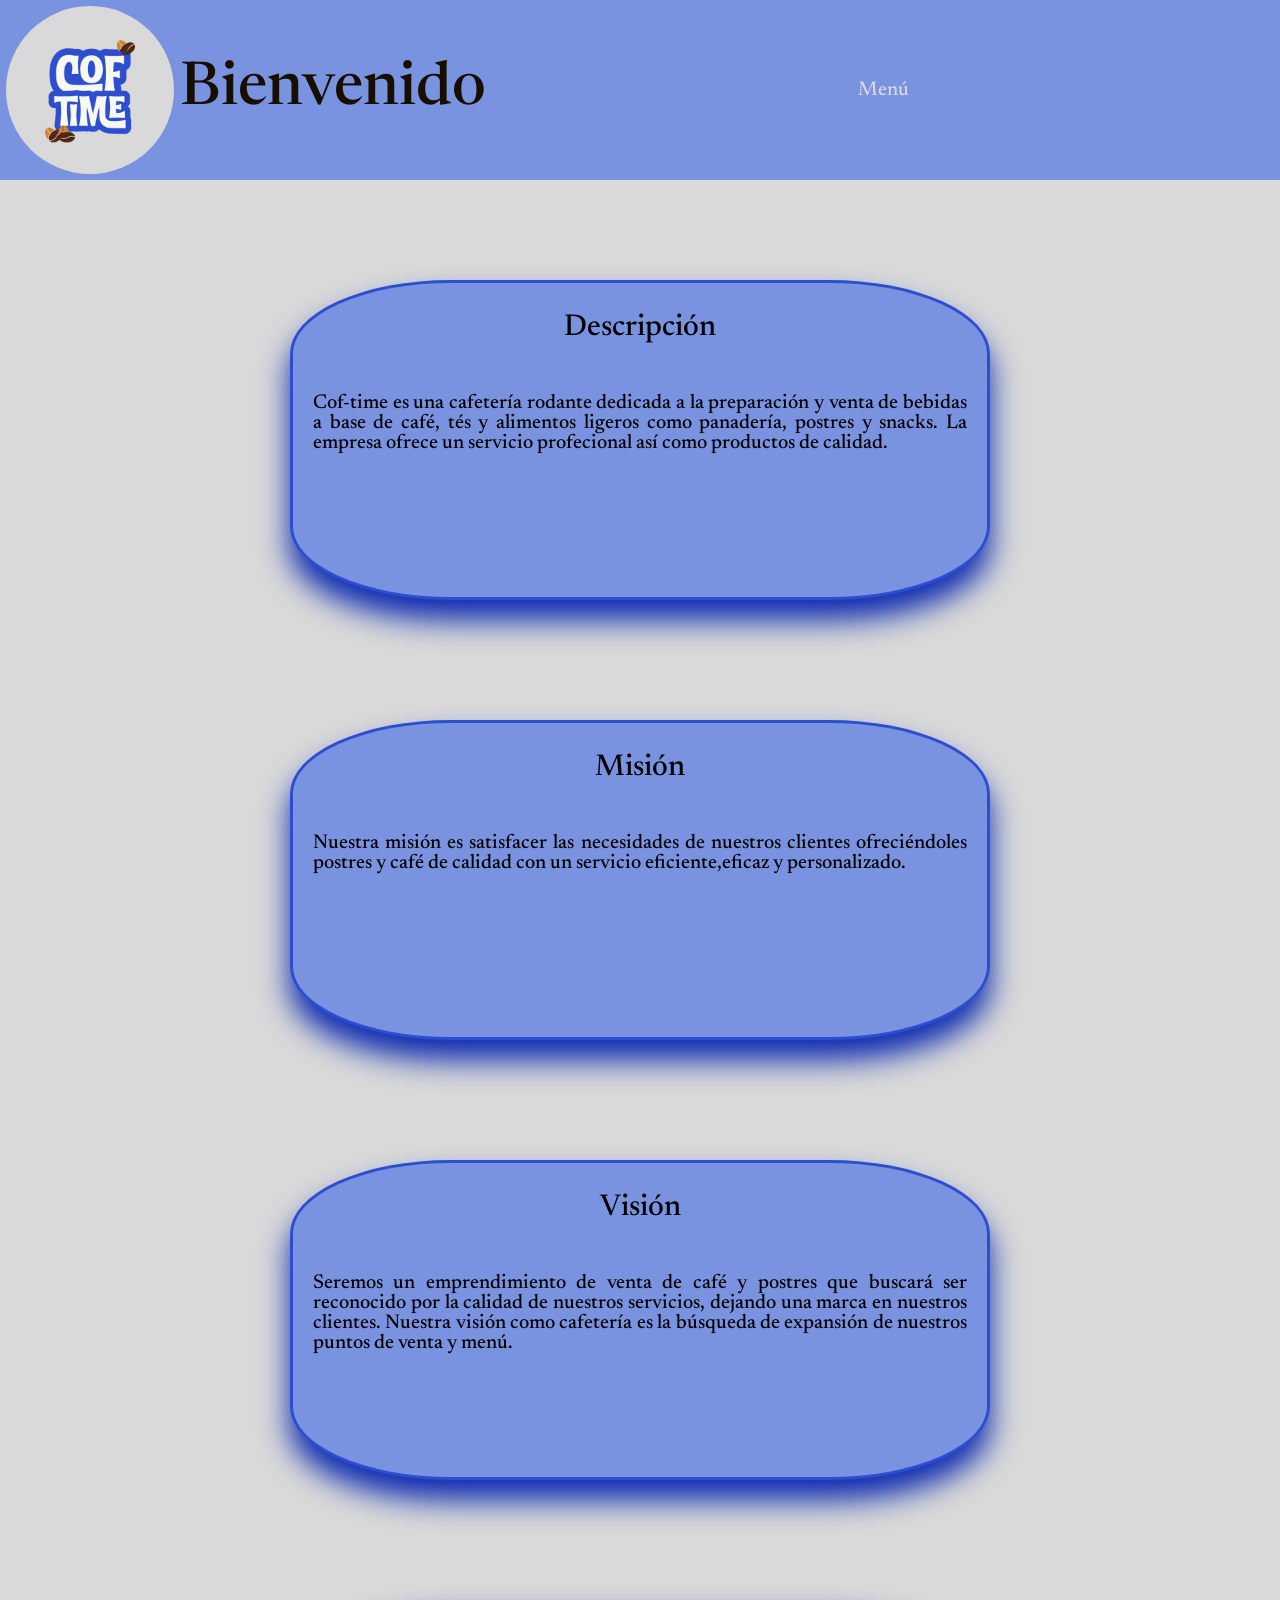
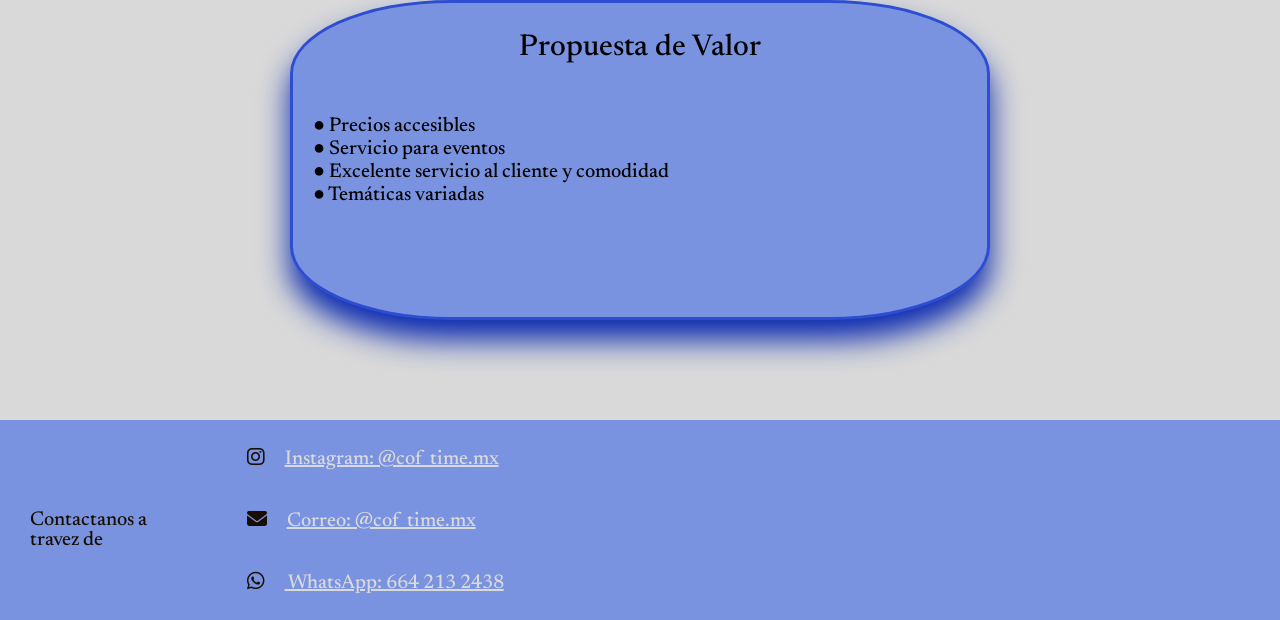
==== aboutUs.html @ dd3ef984 "2.1 beta" ====
<!DOCTYPE html>
<html lang="en">
  <head>
    <meta charset="UTF-8">
    <meta name="viewport" content="width=device-width, initial-scale=1">
    <title>Cof-Time</title>
    <style>
      @import url('https://fonts.googleapis.com/css2?family=Newsreader:opsz,wght@6..72,500&display=swap');
    </style>
    <link rel="stylesheet" href="https://cdnjs.cloudflare.com/ajax/libs/font-awesome/6.5.0/css/all.min.css">
    <link rel="icon" type="image/png" href="./public/img/cofTimeLogo.png">
    <link href="public/css/aboutUs.css" rel="stylesheet">
  </head>

  <header class="header">
   <nav class="nav">

      <div class="logo-container nav-container">
        <a href="./index.html" class="logo-container a">
          <img src="./public/img/cofTimeLogo.png" alt="Logo" class="logo">
        </a>
      </div>

      <div class="title-div nav-container">
        <h1 class="title">Bienvenido</h1>
      </div>

      <ul class="nav-ul nav-container">
        <li class="li"> <a href="./index.html" class="menu a">Menú</a></li>
      </ul>

    </nav> 
  </header>

  <body>
    <main class="main">

      <div class="main-div div-descripcion">
        <h1 class="main-div-h1">Descripción</h1><br>
        <span class="span-descripcion span">
          <p clss="span-p-descripcion">
            Cof-time es una cafetería rodante dedicada a la preparación y venta de bebidas a base de café, tés y
            alimentos ligeros como panadería, postres y snacks. La empresa ofrece un servicio profecional así como 
            productos de calidad.
          </p>
        </span>
      </div>

      <div class="main-div div-mision">
        <h1 class="main-div-h1">Misión</h1><br>
        <span class="span-mision span">
          <p clss="span-p-mision">
            Nuestra misión es satisfacer las necesidades de nuestros clientes ofreciéndoles postres y café
            de calidad con un servicio eficiente,eficaz y personalizado.
          </p>
        </span>
      </div>

      <div class="main-div div-vision">
        <h1 class="main-div-h1">Visión</h1><br>
        <span class="span-vision span">
          <p clss="span-p-vision">
            Seremos un emprendimiento de venta de café y postres que buscará ser reconocido por la
            calidad de nuestros servicios, dejando una marca en nuestros clientes. Nuestra visión como
            cafetería es la búsqueda de expansión de nuestros puntos de venta y menú.
          </p>
        </span>
      </div>

      <div class="main-div div-propuesta">
        <h1 class="main-div-h1">Propuesta de Valor</h1><br>
        <span class="span-propuesta span">
          <p clss="span-p-propuesta">
            ● Precios accesibles <br>
            ● Servicio para eventos <br>
            ● Excelente servicio al cliente y comodidad <br>
            ● Temáticas variadas
          </p>
        </span>
      </div>

    </main>

     <footer class="footer">
    <div class="footer-container">
        <p class="footerMsg">Contactanos a travez de</p>
        <div class="contactUs">
          <div class="ig contact">
            <a href="https://www.instagram.com/cof_time.mx/" target="new_blank" class="igUrl a">
              <i class="i fa-brands fa-instagram"></i>Instagram: @cof_time.mx</a>
          </div>

          <div class="mail contact">
            <a href="mailto:@cof_time.mx" class="email a">
              <i class="i fa-solid fa-envelope"></i>Correo: @cof_time.mx
            </a>
          </div>

          <div class="wasa contact">
            <a href="https://wa.me/5216642132438" class="whatsapp a" target="_blank">
              <i class="i fa-brands fa-whatsapp"></i> WhatsApp: 664 213 2438
            </a>
          </div>
        </div>
      </div>
    </footer>
  </body>

</html>
---- public/css/aboutUs.css ----
html {
  scroll-behavior: smooth;
}

* {
  margin: 0;
  padding: 0;
  box-sizing: border-box;
  font-family: "Newsreader", serif;
  font-optical-sizing: auto;
  font-weight: 500;
  font-style: normal;
  font-size: clamp(14px, 2vw, 20px);
}

.a {
  color: #dadada;
  transition: all 0.3s;
}

.a:hover{
  color: #fda33c;
  transform: scale(1.1);
  text-decoration: underline;
}

.header {
  width: 100vw;
  height: fit-content;
  background-color: #7a93e0;
  margin-bottom: 2em;
}

.nav {
  display: flex;
  width: 100vw;
  height: fit-content;
  background-color: #7a93e0;
  flex-wrap: nowrap;
}

.nav-container {
  display: flex;
  flex-grow: 1;
  flex-wrap: nowrap;
}

.logo-container {
  min-width: 2em;
  max-width: 9em;
  display: flex;
  align-items: center;
}

.logo {
  min-width: 2em;
  min-height: 4em;
  max-width: 9em;
  max-height: 9em;
  border-radius: 100%;
  padding: 6px;
}

.title-div {
  align-items: center;
  justify-content: center;
  text-align: center;
  flex-grow: 0;
}

.title {
  font-size: clamp(24px, 5vw, 60px);
  color: #180e00;
}

.nav-ul {
  justify-content: center;
  align-items: center;
}

.li {
  display: flex;
  justify-content: center;
  align-items: center;
}

.menu {
  text-decoration: none;
}

body {
  display: flex;
  flex-direction: column;
  min-height: 100vh;
  background-color: #d9d9d9;
}

.main {
  display: flex;
  flex: 1;
  justify-content: center;
  flex-wrap: wrap;
  width: 100vw;
}

.main-div {
  min-width: 8em;
  max-width: 35em;
  min-height: 16em;
  flex-grow: 1;
  flex-basis: auto;
  justify-content: center;
  align-items: center;
  margin: 3em;
  font-size: 1em;
  text-align: justify;
  border: solid #2d4ed1;
  background-color: #7a93e0;
  box-shadow: 0 1em 1.5em #0b2ab0;
  border-radius: 23%;
}

p {
  padding: 0.5em;
  margin-top: 1em;
  margin-left: 0.5em;
  margin-right: 0.5em;
}

.main-div-h1 {
  padding-top: 1em;
  font-size: 1.5em;
  text-align: center;
}

.footer {
  display: flex;
  width: 100vw;
  height: 10em;
  background-color: #7a93e0;
  flex-wrap: nowrap;
  margin-top: 2em;
}

.footer-container {
  display: flex;
  width: 100vw;
  height: 10em;
  align-items: center;
}

.footerMsg {
  padding-left: 1em;
  color: #180e00;
}

.contactUs {
  display: flex;
  flex-direction: column;
  align-items: center;
  justify-content: center;
  flex-wrap: nowrap;
  width: 100%;
  height: 100%;
  margin-left: 2em;
}

.contact {
  margin: 1em;
}

.ig {
  display: flex;
  width: 100%;
  align-items: center;
  transition: all 0.3s;
}

.i {
  margin-right: 1em;
  color: #180e00;
}

.mail {
  display: flex;
  width: 100%;
  align-items: center;
}

.wasa {
  display: flex;
  width: 100%;
  align-items: center;
}
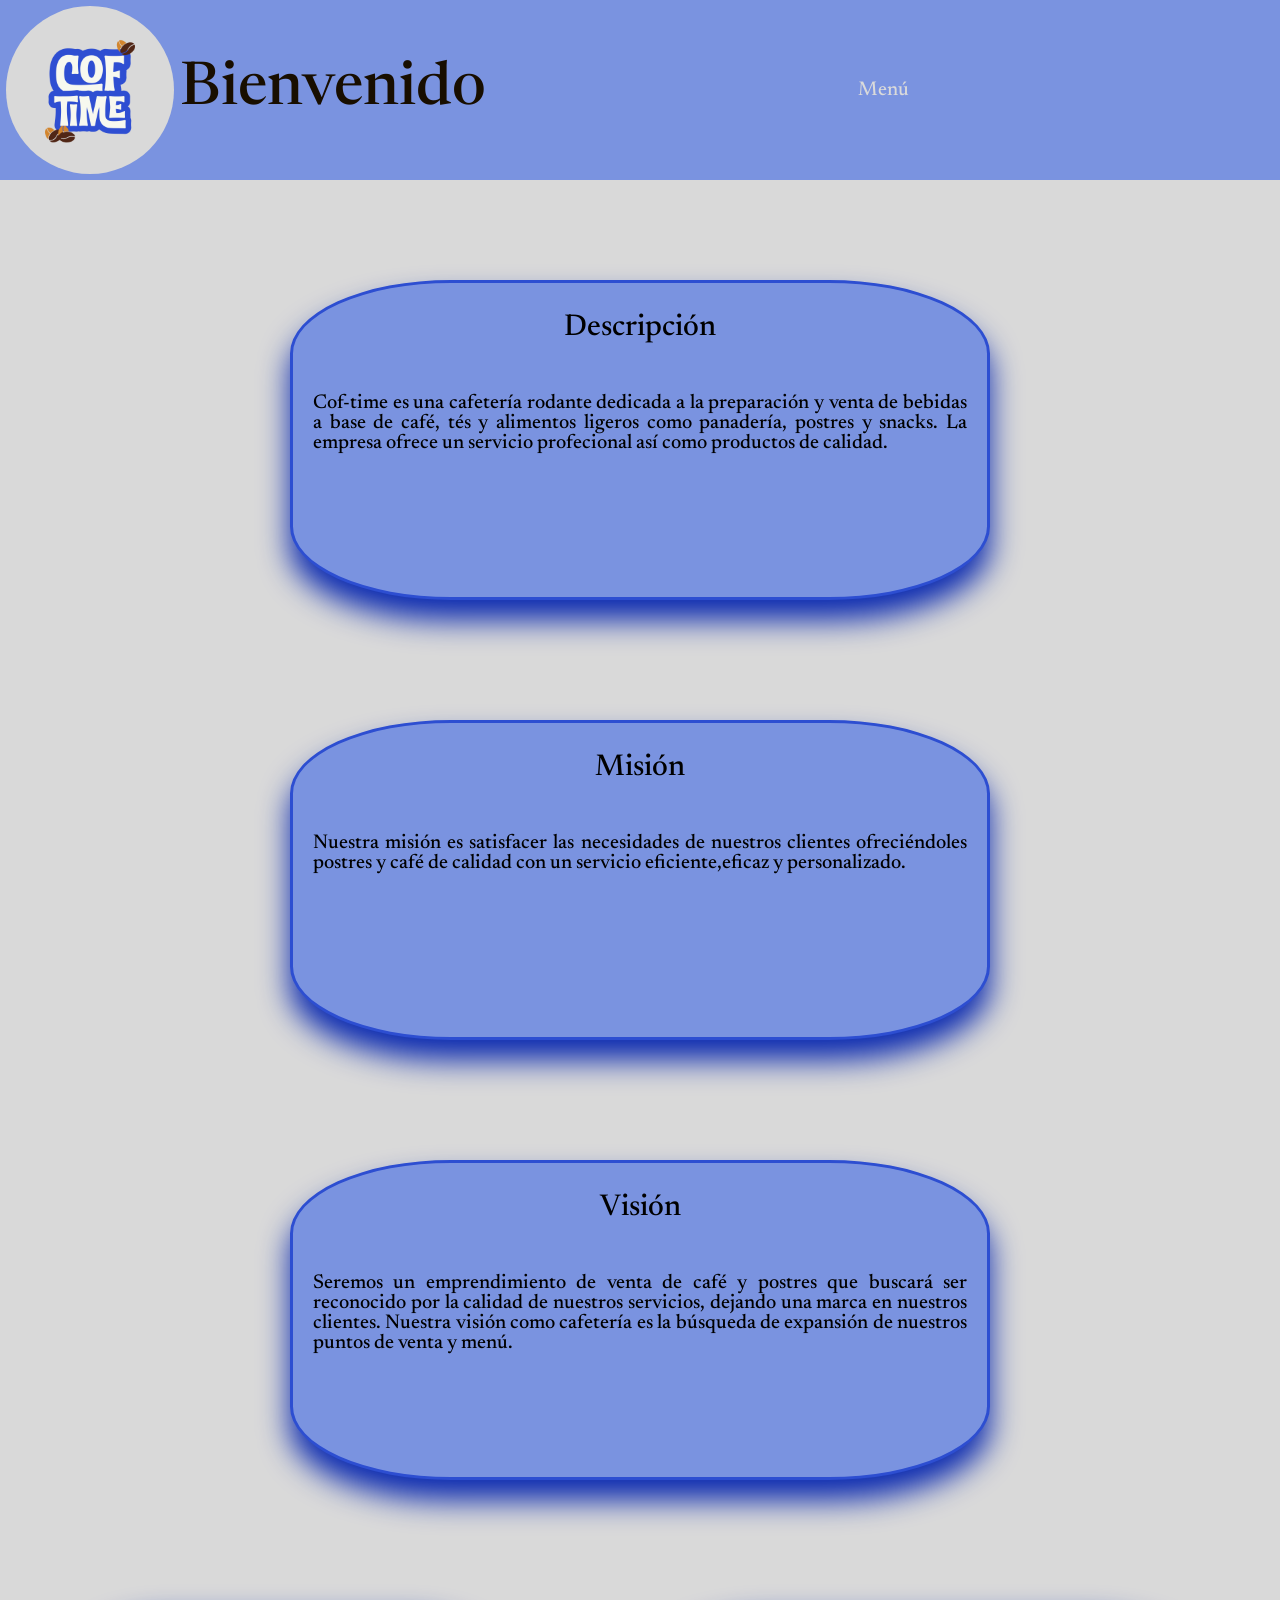
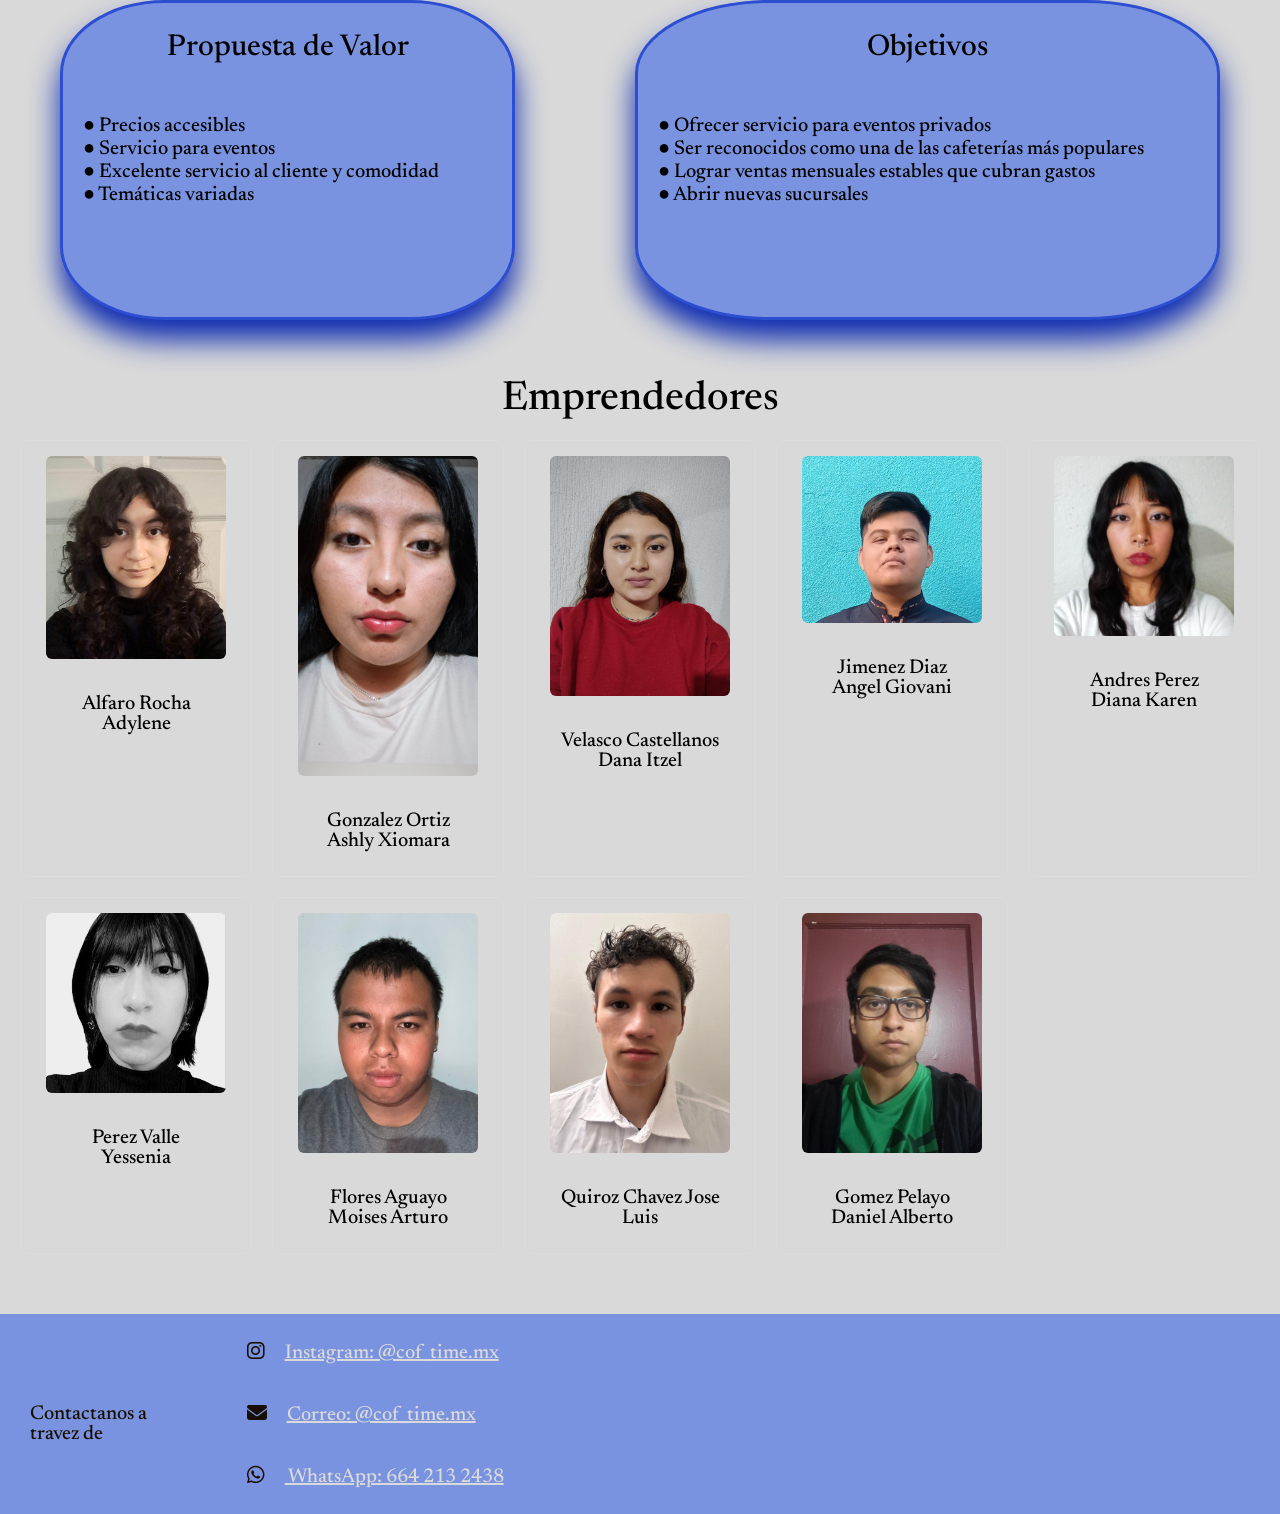
==== commit 40032012: "2.2 beta" ====
--- a/aboutUs.html
+++ b/aboutUs.html
@@ -79,6 +79,68 @@
         </span>
       </div>
 
+      <div class="main-div div-objetivos">
+        <h1 class="main-div-h1">Objetivos</h1><br>
+        <span class="span-objetivos span">
+          <p clss="span-p-objetivos">
+            ● Ofrecer servicio para eventos privados <br>
+            ● Ser reconocidos como una de las cafeterías más populares <br>
+            ● Lograr ventas mensuales estables que cubran gastos <br>
+            ● Abrir nuevas sucursales
+          </p>
+        </span>
+      </div>
+
+      <h1 class="colabTitle">Emprendedores</h1>      
+      <div class="colabContainer">
+
+        <div class="colabs">
+          <img src="public/img/colaboradores/ady.jpeg" alt="" class="colabImg">
+          <p class="colabDesc ">Alfaro Rocha Adylene</p>
+        </div>
+
+         <div class="colabs">
+          <img src="public/img/colaboradores/ashly.jpeg" alt="" class="colabImg">
+          <p class="colabDesc ashlyDesc">Gonzalez Ortiz Ashly Xiomara</p>
+        </div>
+
+         <div class="colabs">
+          <img src="public/img/colaboradores/dann.jpeg" alt="" class="colabImg">
+          <p class="colabDesc">Velasco Castellanos Dana Itzel </p>
+        </div>
+
+         <div class="colabs">
+          <img src="public/img/colaboradores/giovani.jpeg" alt="" class="colabImg">
+          <p class="colabDesc ">Jimenez Diaz Angel Giovani</p>
+        </div>
+
+         <div class="colabs">
+          <img src="public/img/colaboradores/karen.jpeg" alt="" class="colabImg">
+          <p class="colabDesc ">Andres Perez Diana Karen</p>
+        </div>
+
+         <div class="colabs">
+          <img src="public/img/colaboradores/yess.jpeg" alt="" class="colabImg">
+          <p class="colabDesc ">Perez Valle Yessenia</p>
+        </div>
+
+         <div class="colabs">
+          <img src="public/img/colaboradores/moy.jpeg" alt="" class="colabImg">
+          <p class="colabDesc">Flores Aguayo Moises Arturo</p>
+        </div>
+
+         <div class="colabs">
+          <img src="public/img/colaboradores/ruso.jpeg" alt="" class="colabImg">
+          <p class="colabDesc">Quiroz Chavez Jose Luis</p>
+        </div>
+
+         <div class="colabs">
+          <img src="public/img/colaboradores/dany.jpeg" alt="" class="colabImg">
+          <p class="colabDesc">Gomez Pelayo Daniel Alberto</p>
+        </div>
+
+      </div>
+
     </main>
 
      <footer class="footer">
--- a/public/css/aboutUs.css
+++ b/public/css/aboutUs.css
@@ -133,6 +133,30 @@
   text-align: center;
 }
 
+.colabContainer {
+  display:grid;
+  grid-template-columns: repeat(auto-fit, minmax(200px,1fr));
+  gap:20px;
+  padding:20px;
+}
+
+.colabTitle {
+  font-size: 2em;
+}
+
+.colabs {
+  text-align: center;
+  border: 1px solid #ddd;
+  border-radius: 8px;
+  padding: 15px;
+}
+
+.colabImg {
+  width:90%;
+  height:auto;
+  border-radius:6px;
+}
+
 .footer {
   display: flex;
   width: 100vw;
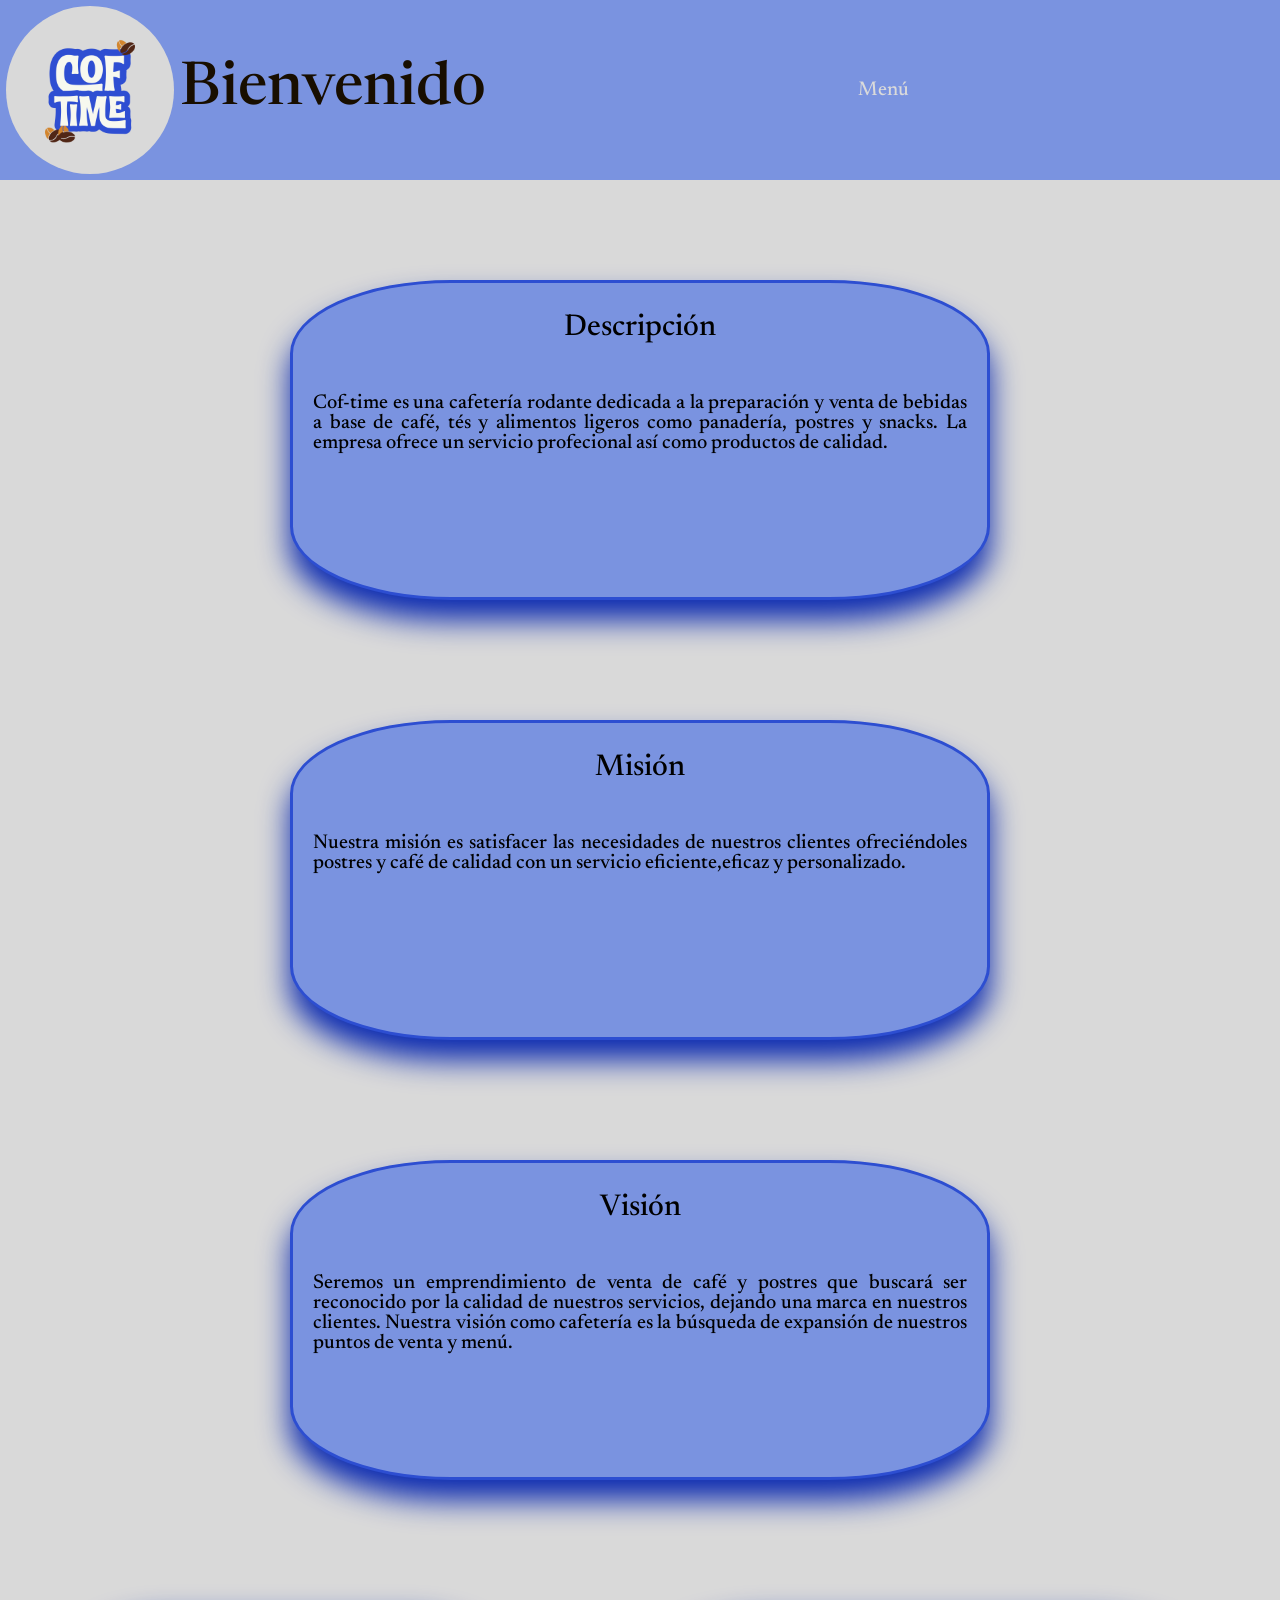
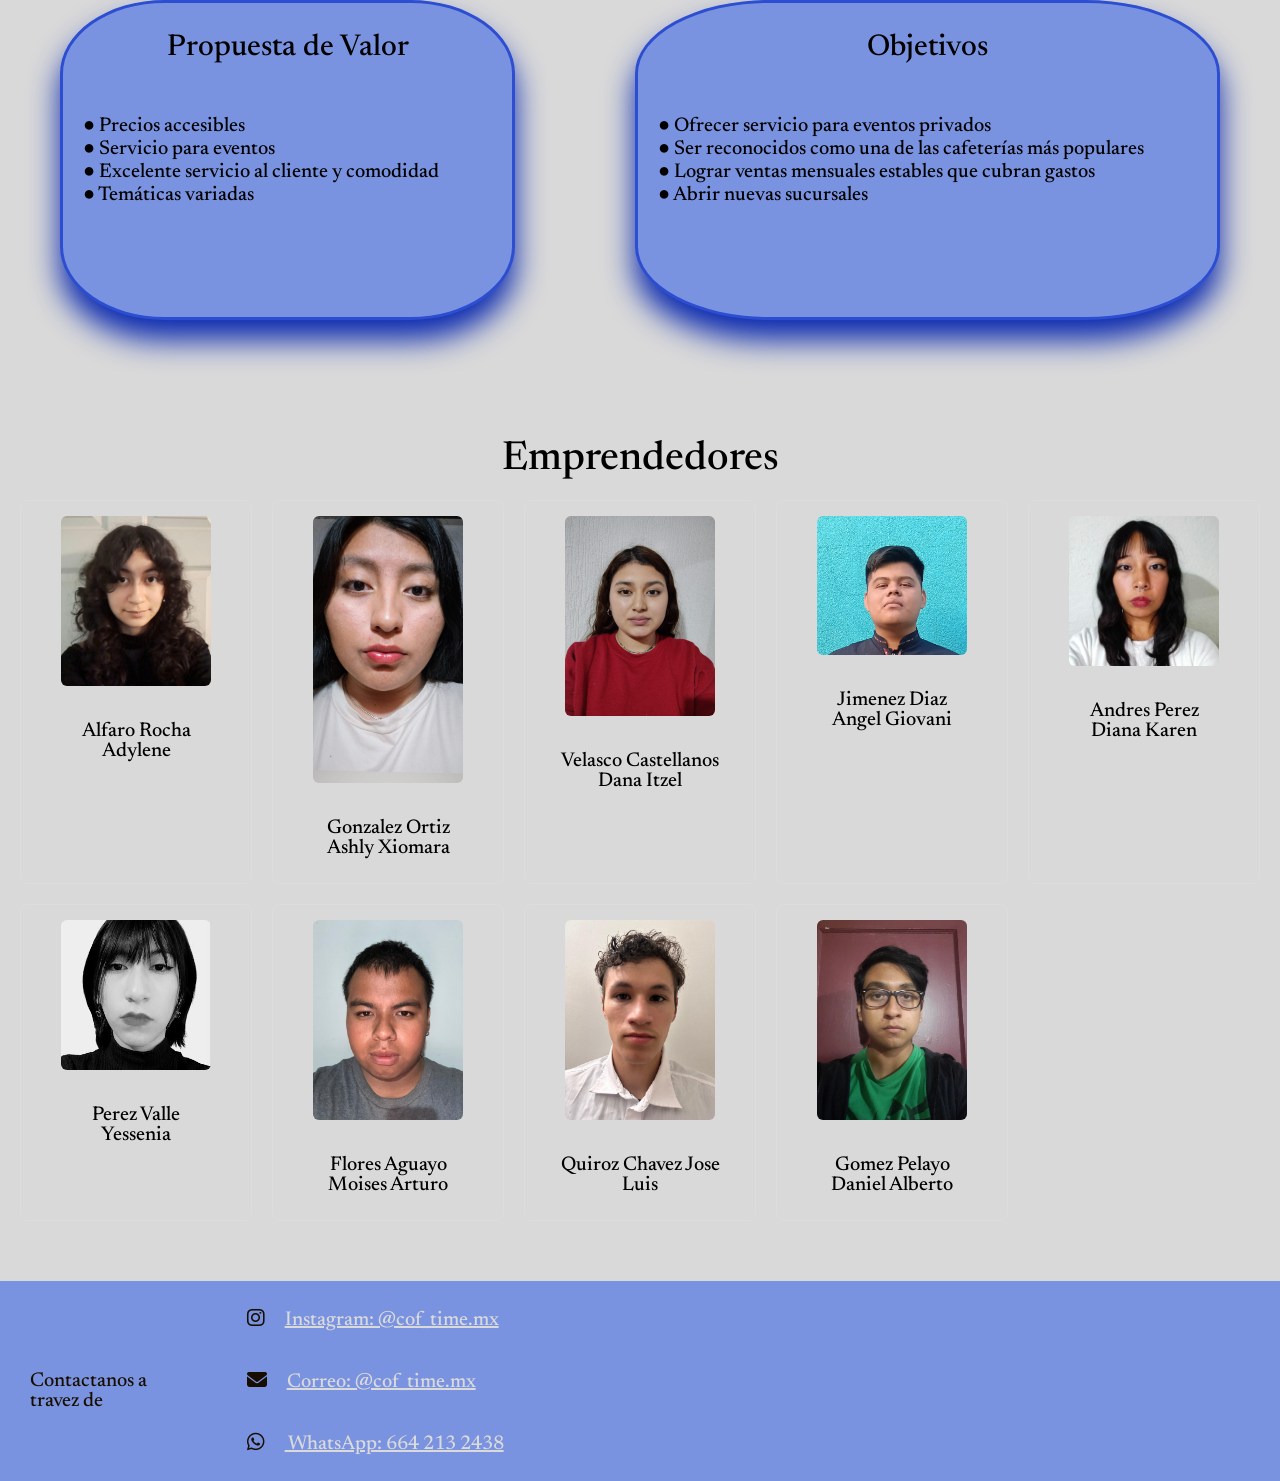
==== commit 8159b439: "2.2 beta fixes" ====
--- a/aboutUs.html
+++ b/aboutUs.html
@@ -91,7 +91,7 @@
         </span>
       </div>
 
-      <h1 class="colabTitle">Emprendedores</h1>      
+      <div class="colabTitleContainer"><h1 class="colabTitle">Emprendedores</h1> </div>     
       <div class="colabContainer">
 
         <div class="colabs">
--- a/public/css/aboutUs.css
+++ b/public/css/aboutUs.css
@@ -140,6 +140,14 @@
   padding:20px;
 }
 
+.colabTitleContainer {
+  display: flex;
+  justify-content: center;
+  align-items: center;
+  margin-top: 3em;
+  width: 100vw;
+}
+
 .colabTitle {
   font-size: 2em;
 }
@@ -152,7 +160,7 @@
 }
 
 .colabImg {
-  width:90%;
+  width:75%;
   height:auto;
   border-radius:6px;
 }
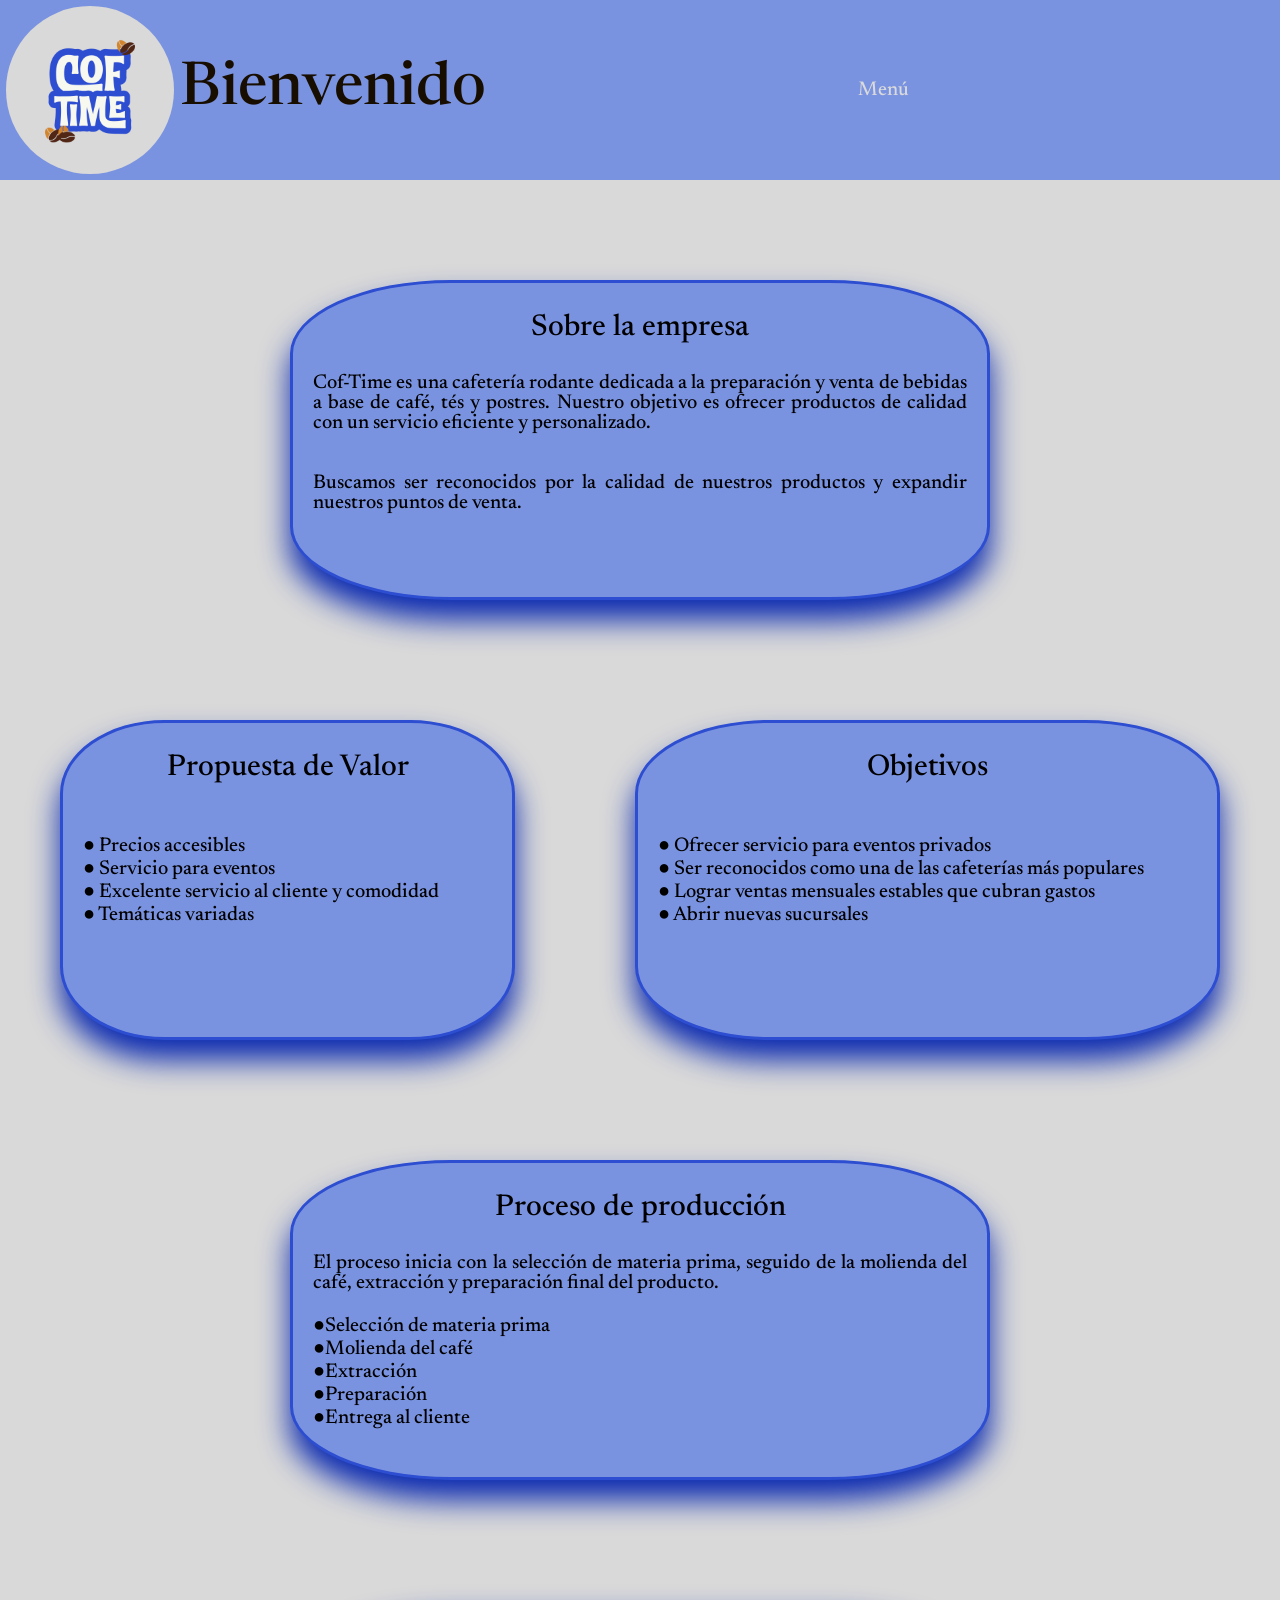
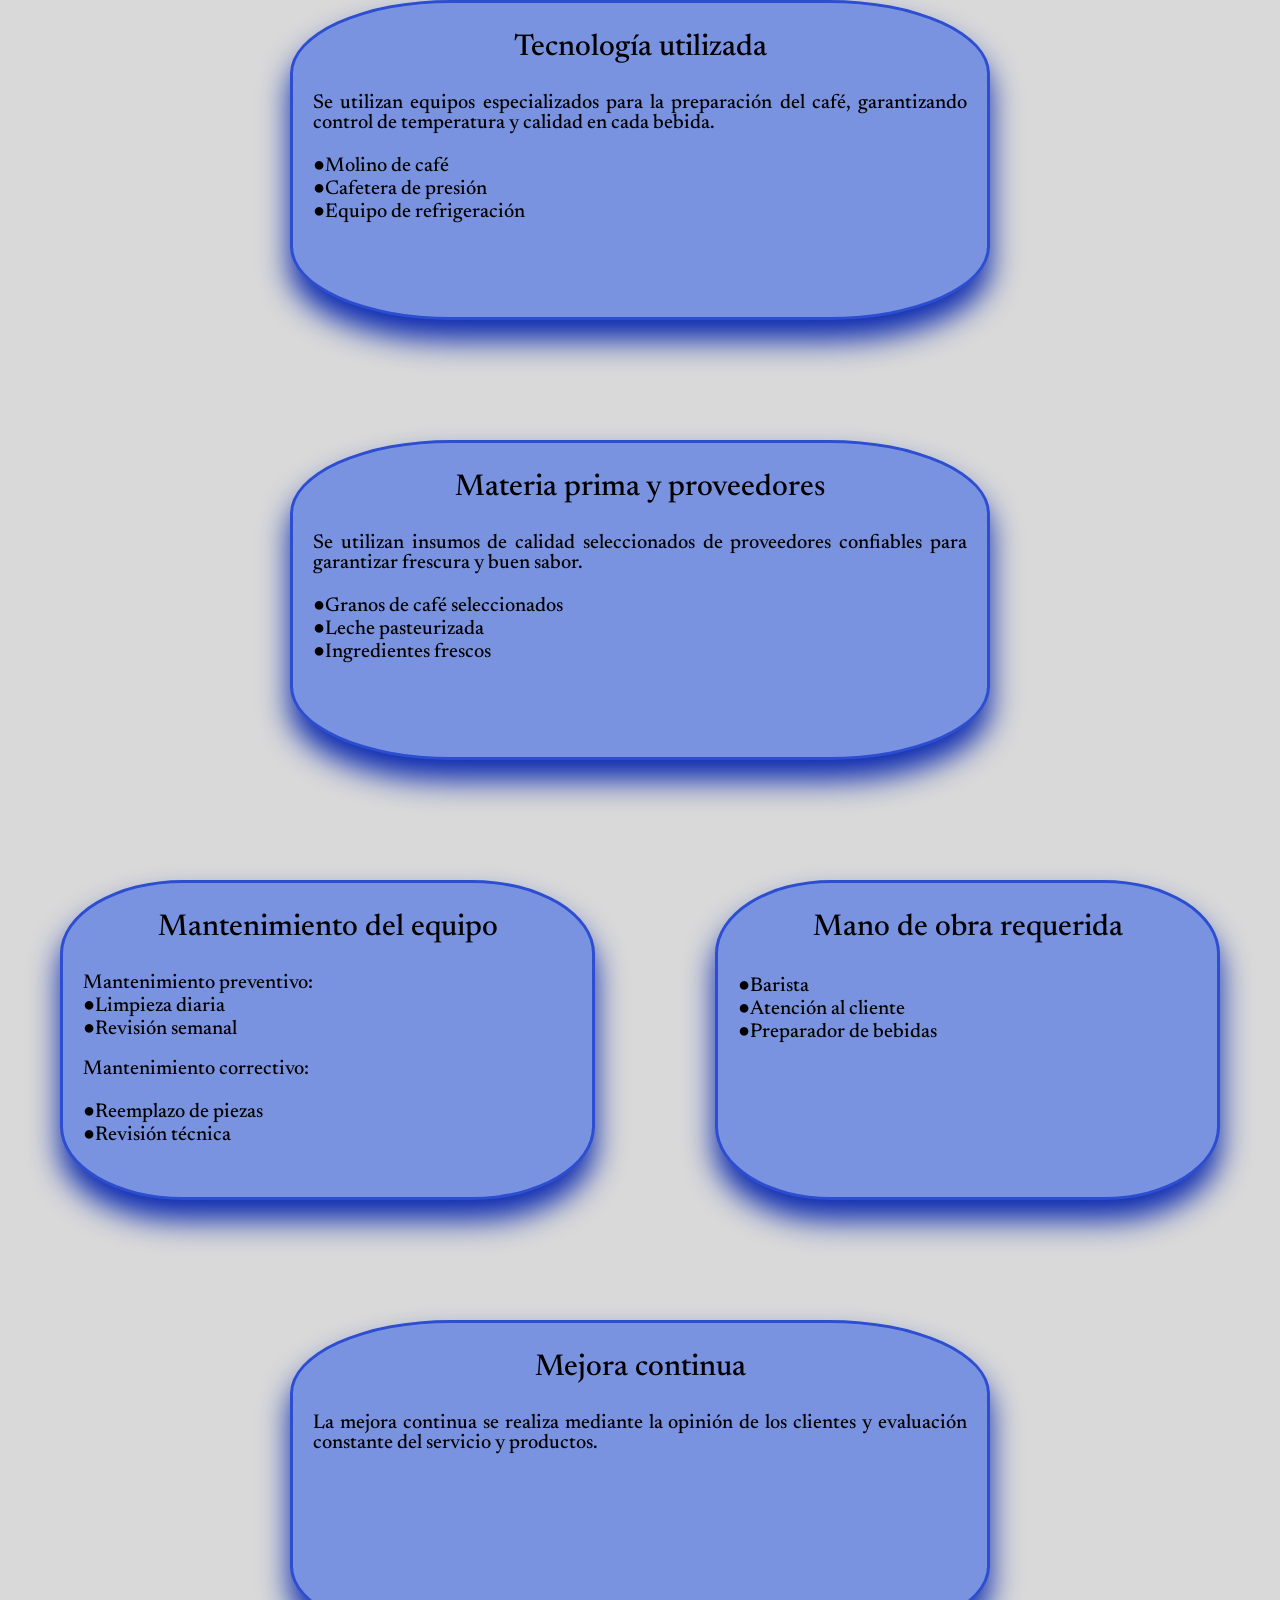
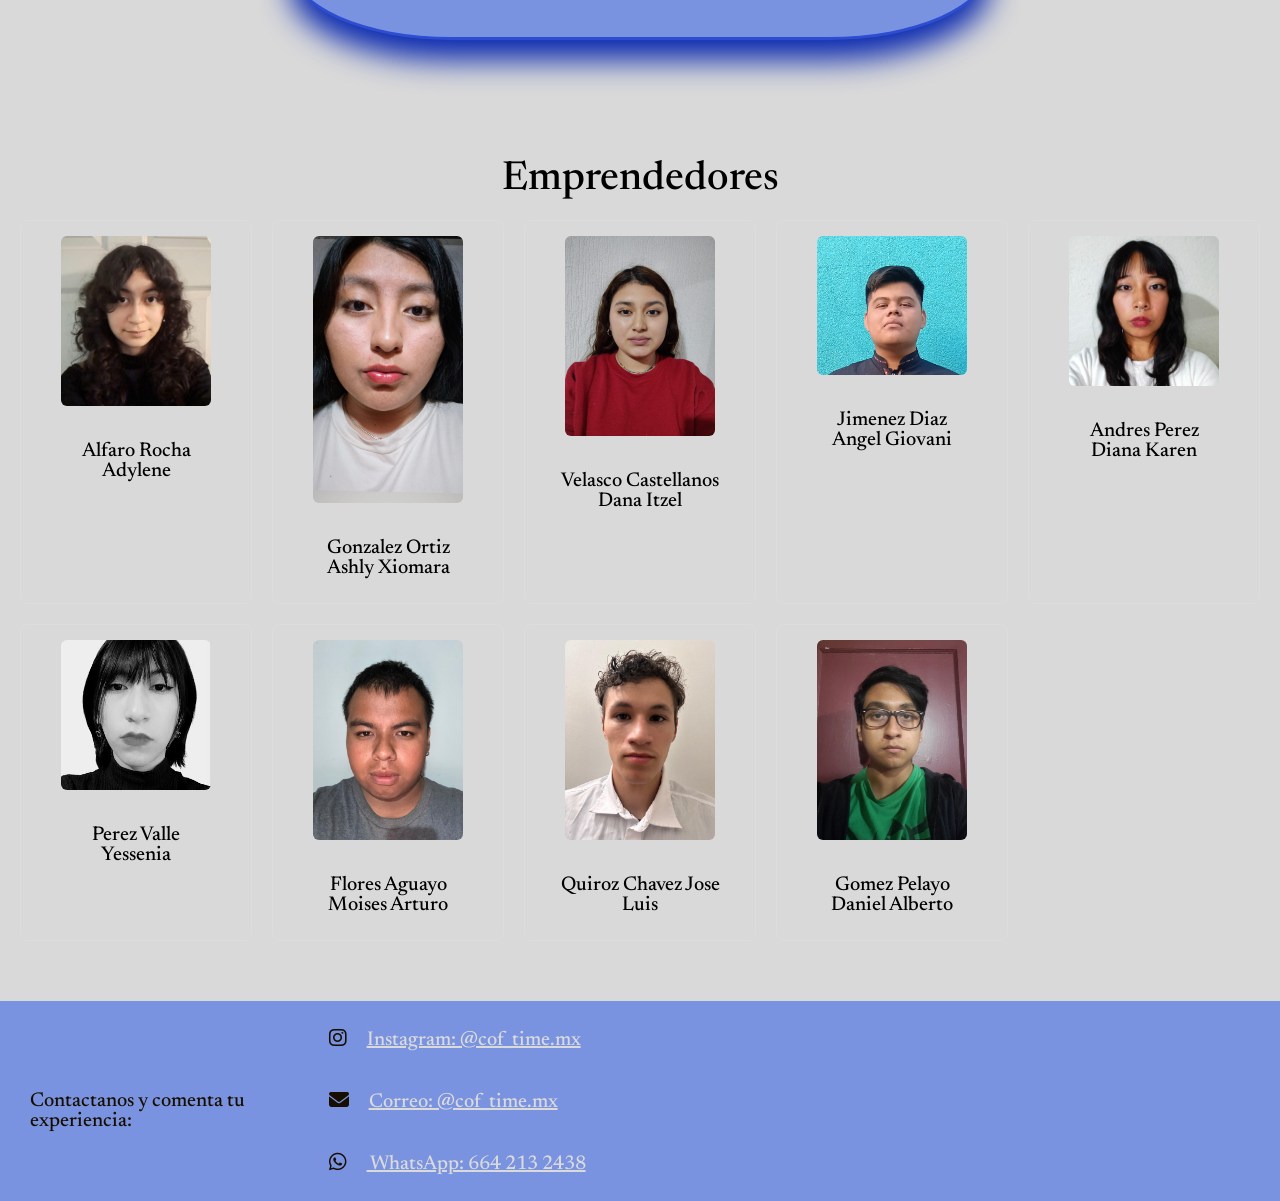
==== commit 951afdae: "3.0 beta" ====
--- a/aboutUs.html
+++ b/aboutUs.html
@@ -1,23 +1,25 @@
-<!DOCTYPE html>
+<!doctype html>
 <html lang="en">
   <head>
-    <meta charset="UTF-8">
-    <meta name="viewport" content="width=device-width, initial-scale=1">
+    <meta charset="UTF-8" />
+    <meta name="viewport" content="width=device-width, initial-scale=1" />
     <title>Cof-Time</title>
     <style>
-      @import url('https://fonts.googleapis.com/css2?family=Newsreader:opsz,wght@6..72,500&display=swap');
+      @import url("https://fonts.googleapis.com/css2?family=Newsreader:opsz,wght@6..72,500&display=swap");
     </style>
-    <link rel="stylesheet" href="https://cdnjs.cloudflare.com/ajax/libs/font-awesome/6.5.0/css/all.min.css">
-    <link rel="icon" type="image/png" href="./public/img/cofTimeLogo.png">
-    <link href="public/css/aboutUs.css" rel="stylesheet">
+    <link
+      rel="stylesheet"
+      href="https://cdnjs.cloudflare.com/ajax/libs/font-awesome/6.5.0/css/all.min.css"
+    />
+    <link rel="icon" type="image/png" href="./public/img/cofTimeLogo.png" />
+    <link href="public/css/aboutUs.css" rel="stylesheet" />
   </head>
 
   <header class="header">
-   <nav class="nav">
-
+    <nav class="nav">
       <div class="logo-container nav-container">
         <a href="./index.html" class="logo-container a">
-          <img src="./public/img/cofTimeLogo.png" alt="Logo" class="logo">
+          <img src="./public/img/cofTimeLogo.png" alt="Logo" class="logo" />
         </a>
       </div>
 
@@ -26,130 +28,234 @@
       </div>
 
       <ul class="nav-ul nav-container">
-        <li class="li"> <a href="./index.html" class="menu a">Menú</a></li>
+        <li class="li"><a href="./index.html" class="menu a">Menú</a></li>
       </ul>
-
-    </nav> 
+    </nav>
   </header>
 
   <body>
     <main class="main">
-
-      <div class="main-div div-descripcion">
-        <h1 class="main-div-h1">Descripción</h1><br>
-        <span class="span-descripcion span">
-          <p clss="span-p-descripcion">
-            Cof-time es una cafetería rodante dedicada a la preparación y venta de bebidas a base de café, tés y
-            alimentos ligeros como panadería, postres y snacks. La empresa ofrece un servicio profecional así como 
-            productos de calidad.
-          </p>
-        </span>
-      </div>
-
-      <div class="main-div div-mision">
-        <h1 class="main-div-h1">Misión</h1><br>
-        <span class="span-mision span">
-          <p clss="span-p-mision">
-            Nuestra misión es satisfacer las necesidades de nuestros clientes ofreciéndoles postres y café
-            de calidad con un servicio eficiente,eficaz y personalizado.
-          </p>
-        </span>
-      </div>
-
-      <div class="main-div div-vision">
-        <h1 class="main-div-h1">Visión</h1><br>
-        <span class="span-vision span">
-          <p clss="span-p-vision">
-            Seremos un emprendimiento de venta de café y postres que buscará ser reconocido por la
-            calidad de nuestros servicios, dejando una marca en nuestros clientes. Nuestra visión como
-            cafetería es la búsqueda de expansión de nuestros puntos de venta y menú.
-          </p>
-        </span>
+      <div class="infoContainer">
+              <div class="main-div">
+        <h1 class="main-div-h1">Sobre la empresa</h1>
+
+        <p>
+          Cof-Time es una cafetería rodante dedicada a la preparación y venta de
+          bebidas a base de café, tés y postres. Nuestro objetivo es
+          ofrecer productos de calidad con un servicio eficiente y
+          personalizado.
+        </p>
+
+        <p>
+          Buscamos ser reconocidos por la calidad de nuestros productos y
+          expandir nuestros puntos de venta.
+        </p>
       </div>
 
       <div class="main-div div-propuesta">
-        <h1 class="main-div-h1">Propuesta de Valor</h1><br>
+        <h1 class="main-div-h1">Propuesta de Valor</h1>
+        <br />
         <span class="span-propuesta span">
           <p clss="span-p-propuesta">
-            ● Precios accesibles <br>
-            ● Servicio para eventos <br>
-            ● Excelente servicio al cliente y comodidad <br>
+            ● Precios accesibles <br />
+            ● Servicio para eventos <br />
+            ● Excelente servicio al cliente y comodidad <br />
             ● Temáticas variadas
           </p>
         </span>
       </div>
 
       <div class="main-div div-objetivos">
-        <h1 class="main-div-h1">Objetivos</h1><br>
+        <h1 class="main-div-h1">Objetivos</h1>
+        <br />
         <span class="span-objetivos span">
           <p clss="span-p-objetivos">
-            ● Ofrecer servicio para eventos privados <br>
-            ● Ser reconocidos como una de las cafeterías más populares <br>
-            ● Lograr ventas mensuales estables que cubran gastos <br>
+            ● Ofrecer servicio para eventos privados <br />
+            ● Ser reconocidos como una de las cafeterías más populares <br />
+            ● Lograr ventas mensuales estables que cubran gastos <br />
             ● Abrir nuevas sucursales
           </p>
         </span>
       </div>
 
-      <div class="colabTitleContainer"><h1 class="colabTitle">Emprendedores</h1> </div>     
+      <div class="main-div">
+        <h1 class="main-div-h1">Proceso de producción</h1>
+
+        <p>
+          El proceso inicia con la selección de materia prima, seguido de la
+          molienda del café, extracción y preparación final del producto.
+          <br><br>
+          ●Selección de materia prima <br>
+          ●Molienda del café <br>
+          ●Extracción <br>
+          ●Preparación  <br>
+          ●Entrega al cliente 
+        </p>
+      </div>
+
+      <div class="main-div">
+        <h1 class="main-div-h1">Tecnología utilizada</h1>
+
+        <p>
+          Se utilizan equipos especializados para la preparación del café,
+          garantizando control de temperatura y calidad en cada bebida.
+          <br><br>
+          ●Molino de café <br>   
+          ●Cafetera de presión <br>
+          ●Equipo de refrigeración <br>
+        </p>
+
+      </div>
+
+      <div class="main-div">
+        <h1 class="main-div-h1">Materia prima y proveedores</h1>
+
+        <p>
+          Se utilizan insumos de calidad seleccionados de proveedores confiables
+          para garantizar frescura y buen sabor.
+          <br><br>
+          ●Granos de café seleccionados <br>
+          ●Leche pasteurizada <br>
+          ●Ingredientes frescos <br>
+        </p>
+      </div>
+
+      <div class="main-div mantenimiento">
+        <h1 class="main-div-h1">Mantenimiento del equipo</h1>
+
+        <p>Mantenimiento preventivo:
+          <br>
+          ●Limpieza diaria <br>
+          ●Revisión semanal <br>
+        <br>
+          Mantenimiento correctivo:
+        <br><br>
+          ●Reemplazo de piezas <br>
+          ●Revisión técnica <br>
+        </p>
+      </div>
+
+      
+      <div class="main-div manoObra">
+        <h1 class="main-div-h1">Mano de obra requerida</h1>
+
+        <p>
+          ●Barista <br>
+          ●Atención al cliente <br>
+          ●Preparador de bebidas <br>
+        </p>
+      </div>
+
+      <div class="main-div">
+        <h1 class="main-div-h1">Mejora continua</h1>
+
+        <p>
+          La mejora continua se realiza mediante la opinión de los clientes y
+          evaluación constante del servicio y productos.
+        </p>
+      </div>
+      </div>
+
+      <div class="colabTitleContainer">
+        <h1 class="colabTitle">Emprendedores</h1>
+      </div>
       <div class="colabContainer">
-
-        <div class="colabs">
-          <img src="public/img/colaboradores/ady.jpeg" alt="" class="colabImg">
-          <p class="colabDesc ">Alfaro Rocha Adylene</p>
-        </div>
-
-         <div class="colabs">
-          <img src="public/img/colaboradores/ashly.jpeg" alt="" class="colabImg">
+        <div class="colabs">
+          <img
+            src="public/img/colaboradores/ady.jpeg"
+            alt=""
+            class="colabImg"
+          />
+          <p class="colabDesc">Alfaro Rocha Adylene</p>
+        </div>
+
+        <div class="colabs">
+          <img
+            src="public/img/colaboradores/ashly.jpeg"
+            alt=""
+            class="colabImg"
+          />
           <p class="colabDesc ashlyDesc">Gonzalez Ortiz Ashly Xiomara</p>
         </div>
 
-         <div class="colabs">
-          <img src="public/img/colaboradores/dann.jpeg" alt="" class="colabImg">
-          <p class="colabDesc">Velasco Castellanos Dana Itzel </p>
-        </div>
-
-         <div class="colabs">
-          <img src="public/img/colaboradores/giovani.jpeg" alt="" class="colabImg">
-          <p class="colabDesc ">Jimenez Diaz Angel Giovani</p>
-        </div>
-
-         <div class="colabs">
-          <img src="public/img/colaboradores/karen.jpeg" alt="" class="colabImg">
-          <p class="colabDesc ">Andres Perez Diana Karen</p>
-        </div>
-
-         <div class="colabs">
-          <img src="public/img/colaboradores/yess.jpeg" alt="" class="colabImg">
-          <p class="colabDesc ">Perez Valle Yessenia</p>
-        </div>
-
-         <div class="colabs">
-          <img src="public/img/colaboradores/moy.jpeg" alt="" class="colabImg">
+        <div class="colabs">
+          <img
+            src="public/img/colaboradores/dann.jpeg"
+            alt=""
+            class="colabImg"
+          />
+          <p class="colabDesc">Velasco Castellanos Dana Itzel</p>
+        </div>
+
+        <div class="colabs">
+          <img
+            src="public/img/colaboradores/giovani.jpeg"
+            alt=""
+            class="colabImg"
+          />
+          <p class="colabDesc">Jimenez Diaz Angel Giovani</p>
+        </div>
+
+        <div class="colabs">
+          <img
+            src="public/img/colaboradores/karen.jpeg"
+            alt=""
+            class="colabImg"
+          />
+          <p class="colabDesc">Andres Perez Diana Karen</p>
+        </div>
+
+        <div class="colabs">
+          <img
+            src="public/img/colaboradores/yess.jpeg"
+            alt=""
+            class="colabImg"
+          />
+          <p class="colabDesc">Perez Valle Yessenia</p>
+        </div>
+
+        <div class="colabs">
+          <img
+            src="public/img/colaboradores/moy.jpeg"
+            alt=""
+            class="colabImg"
+          />
           <p class="colabDesc">Flores Aguayo Moises Arturo</p>
         </div>
 
-         <div class="colabs">
-          <img src="public/img/colaboradores/ruso.jpeg" alt="" class="colabImg">
+        <div class="colabs">
+          <img
+            src="public/img/colaboradores/ruso.jpeg"
+            alt=""
+            class="colabImg"
+          />
           <p class="colabDesc">Quiroz Chavez Jose Luis</p>
         </div>
 
-         <div class="colabs">
-          <img src="public/img/colaboradores/dany.jpeg" alt="" class="colabImg">
+        <div class="colabs">
+          <img
+            src="public/img/colaboradores/dany.jpeg"
+            alt=""
+            class="colabImg"
+          />
           <p class="colabDesc">Gomez Pelayo Daniel Alberto</p>
         </div>
-
       </div>
 
     </main>
 
-     <footer class="footer">
-    <div class="footer-container">
-        <p class="footerMsg">Contactanos a travez de</p>
+    <footer class="footer">
+      <div class="footer-container">
+        <p class="footerMsg">Contactanos y comenta tu experiencia:</p>
         <div class="contactUs">
           <div class="ig contact">
-            <a href="https://www.instagram.com/cof_time.mx/" target="new_blank" class="igUrl a">
-              <i class="i fa-brands fa-instagram"></i>Instagram: @cof_time.mx</a>
+            <a
+              href="https://www.instagram.com/cof_time.mx/"
+              target="new_blank"
+              class="igUrl a"
+            >
+              <i class="i fa-brands fa-instagram"></i>Instagram: @cof_time.mx</a
+            >
           </div>
 
           <div class="mail contact">
@@ -159,7 +265,11 @@
           </div>
 
           <div class="wasa contact">
-            <a href="https://wa.me/5216642132438" class="whatsapp a" target="_blank">
+            <a
+              href="https://wa.me/5216642132438"
+              class="whatsapp a"
+              target="_blank"
+            >
               <i class="i fa-brands fa-whatsapp"></i> WhatsApp: 664 213 2438
             </a>
           </div>
@@ -167,6 +277,4 @@
       </div>
     </footer>
   </body>
-
 </html>
-
--- a/public/css/aboutUs.css
+++ b/public/css/aboutUs.css
@@ -103,8 +103,16 @@
   width: 100vw;
 }
 
+.infoContainer {
+  display: flex;
+  flex: 1;
+  justify-content: center;
+  flex-wrap: wrap;
+  width: 100vw;
+}
+
 .main-div {
-  min-width: 8em;
+  min-width: 10em;
   max-width: 35em;
   min-height: 16em;
   flex-grow: 1;
@@ -147,7 +155,6 @@
   margin-top: 3em;
   width: 100vw;
 }
-
 .colabTitle {
   font-size: 2em;
 }
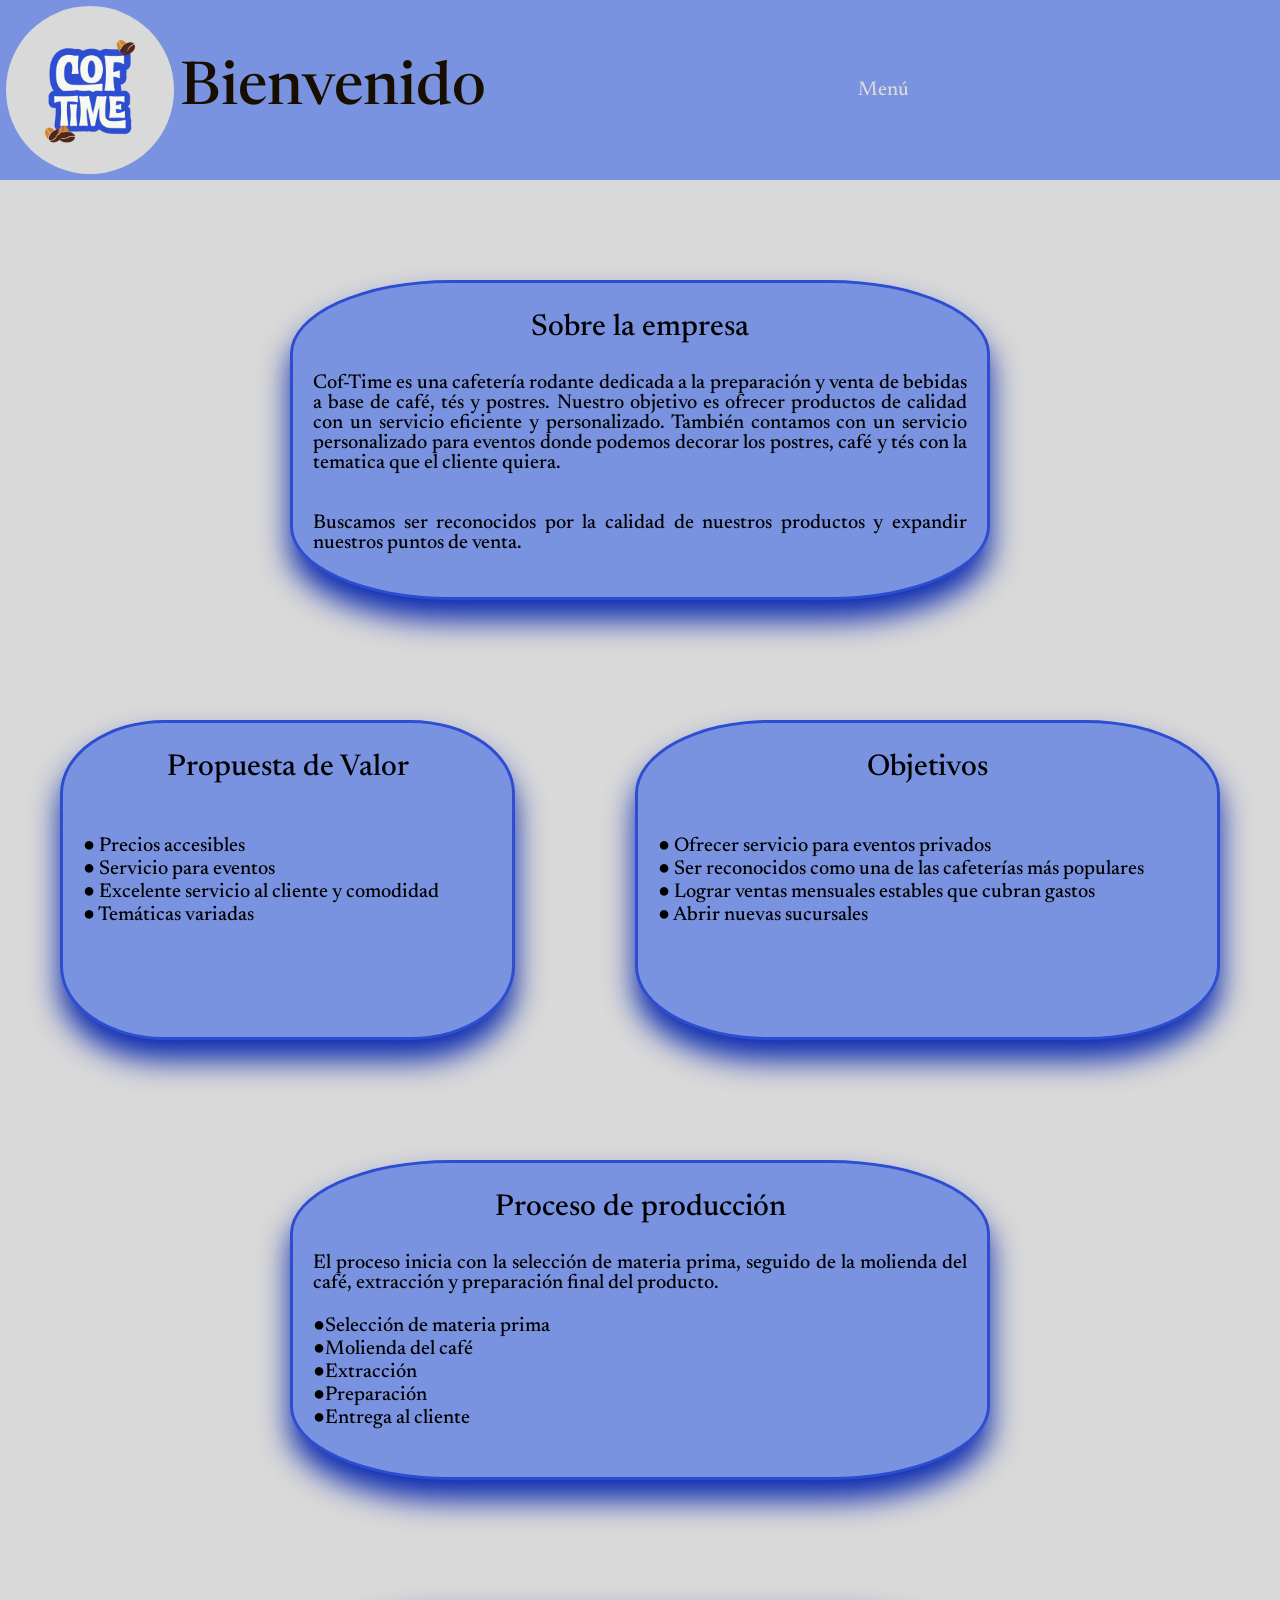
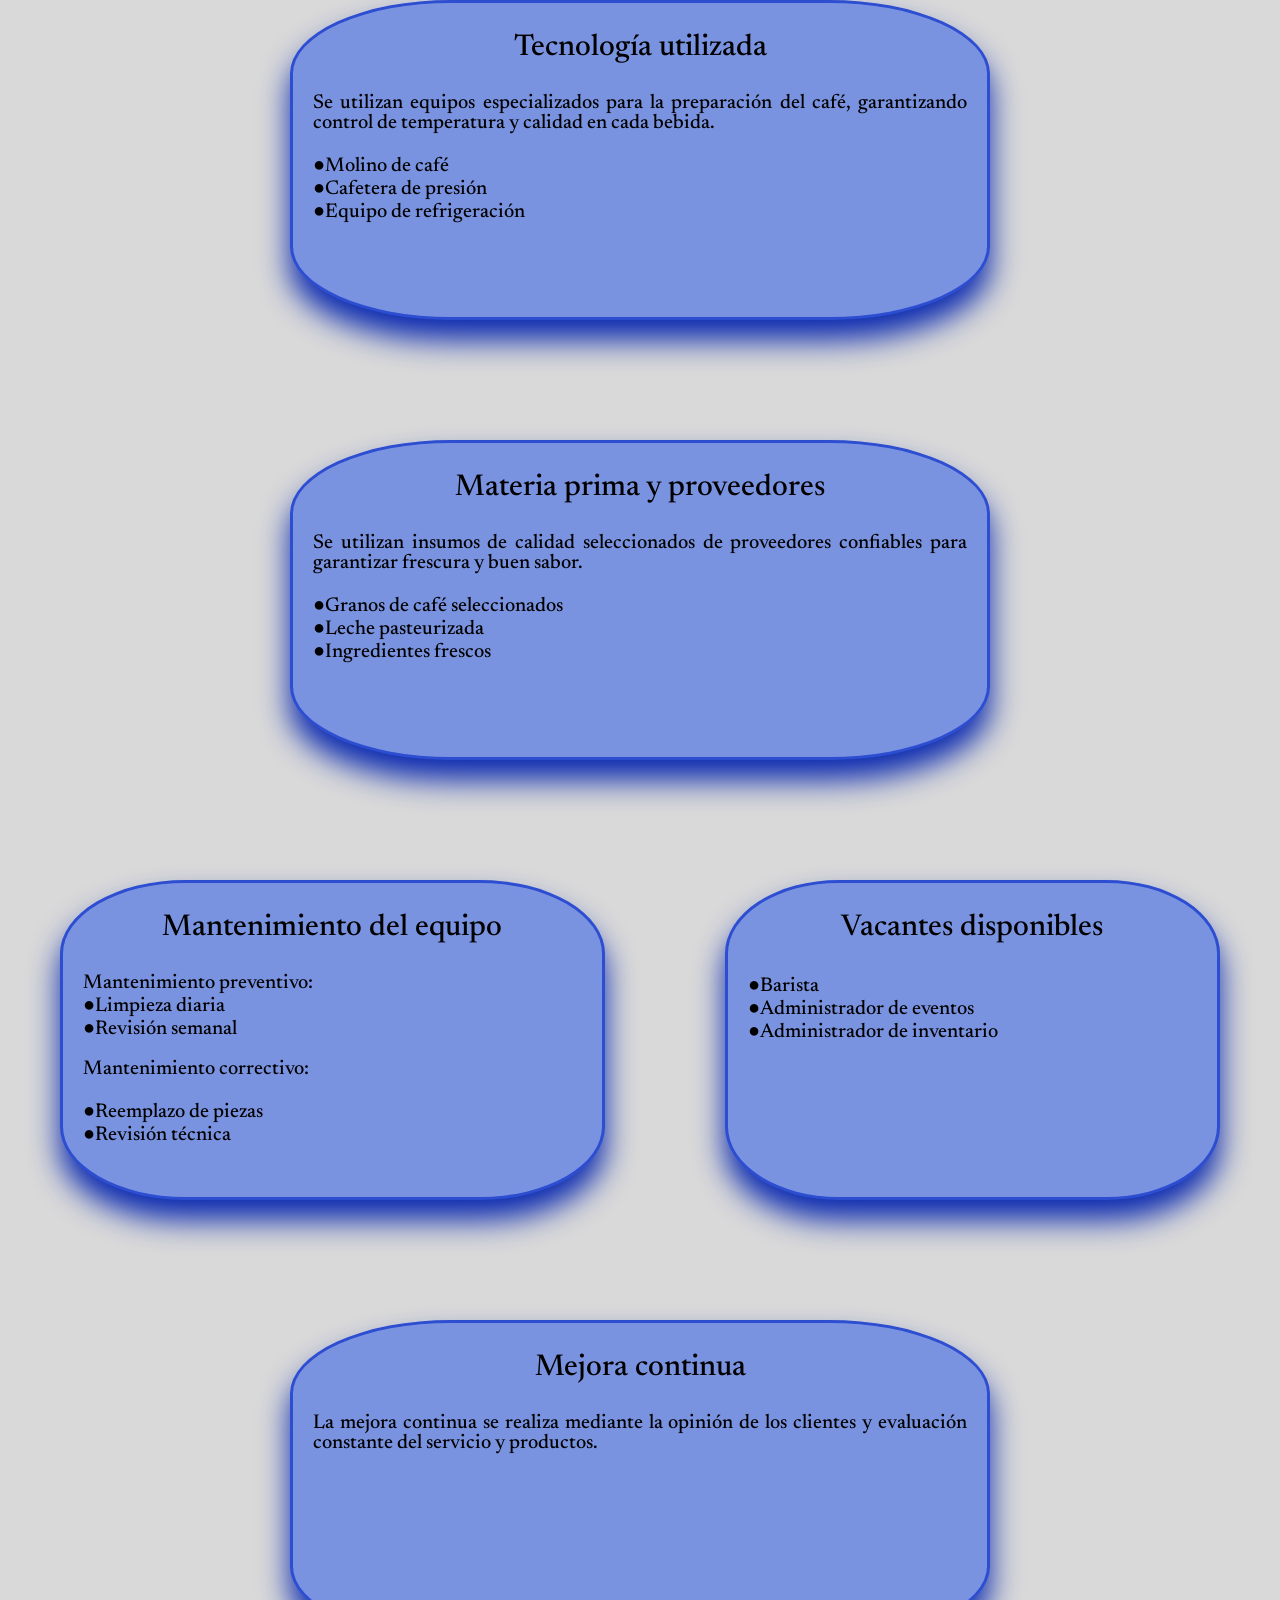
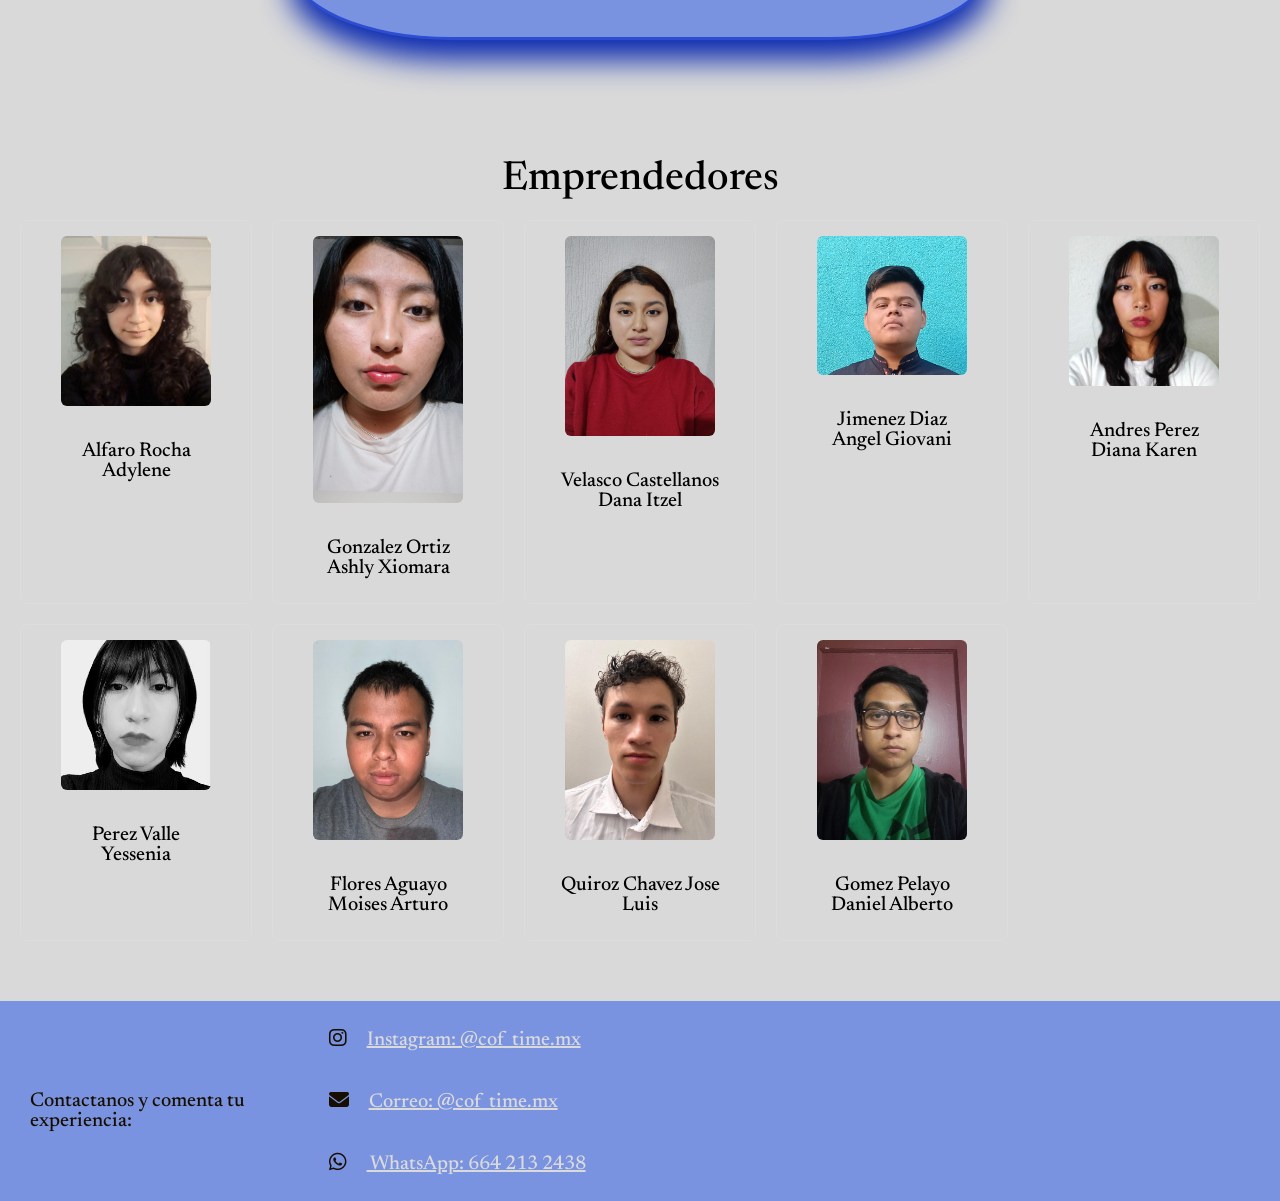
==== commit 33cfd372: "3.3 beta" ====
--- a/aboutUs.html
+++ b/aboutUs.html
@@ -43,7 +43,9 @@
           Cof-Time es una cafetería rodante dedicada a la preparación y venta de
           bebidas a base de café, tés y postres. Nuestro objetivo es
           ofrecer productos de calidad con un servicio eficiente y
-          personalizado.
+          personalizado. También contamos con un servicio personalizado para eventos
+          donde podemos decorar los postres, café y tés con la tematica que el cliente 
+          quiera.
         </p>
 
         <p>
@@ -137,12 +139,12 @@
 
       
       <div class="main-div manoObra">
-        <h1 class="main-div-h1">Mano de obra requerida</h1>
+        <h1 class="main-div-h1">Vacantes disponibles</h1>
 
         <p>
           ●Barista <br>
-          ●Atención al cliente <br>
-          ●Preparador de bebidas <br>
+          ●Administrador de eventos <br>
+          ●Administrador de inventario <br>
         </p>
       </div>
 
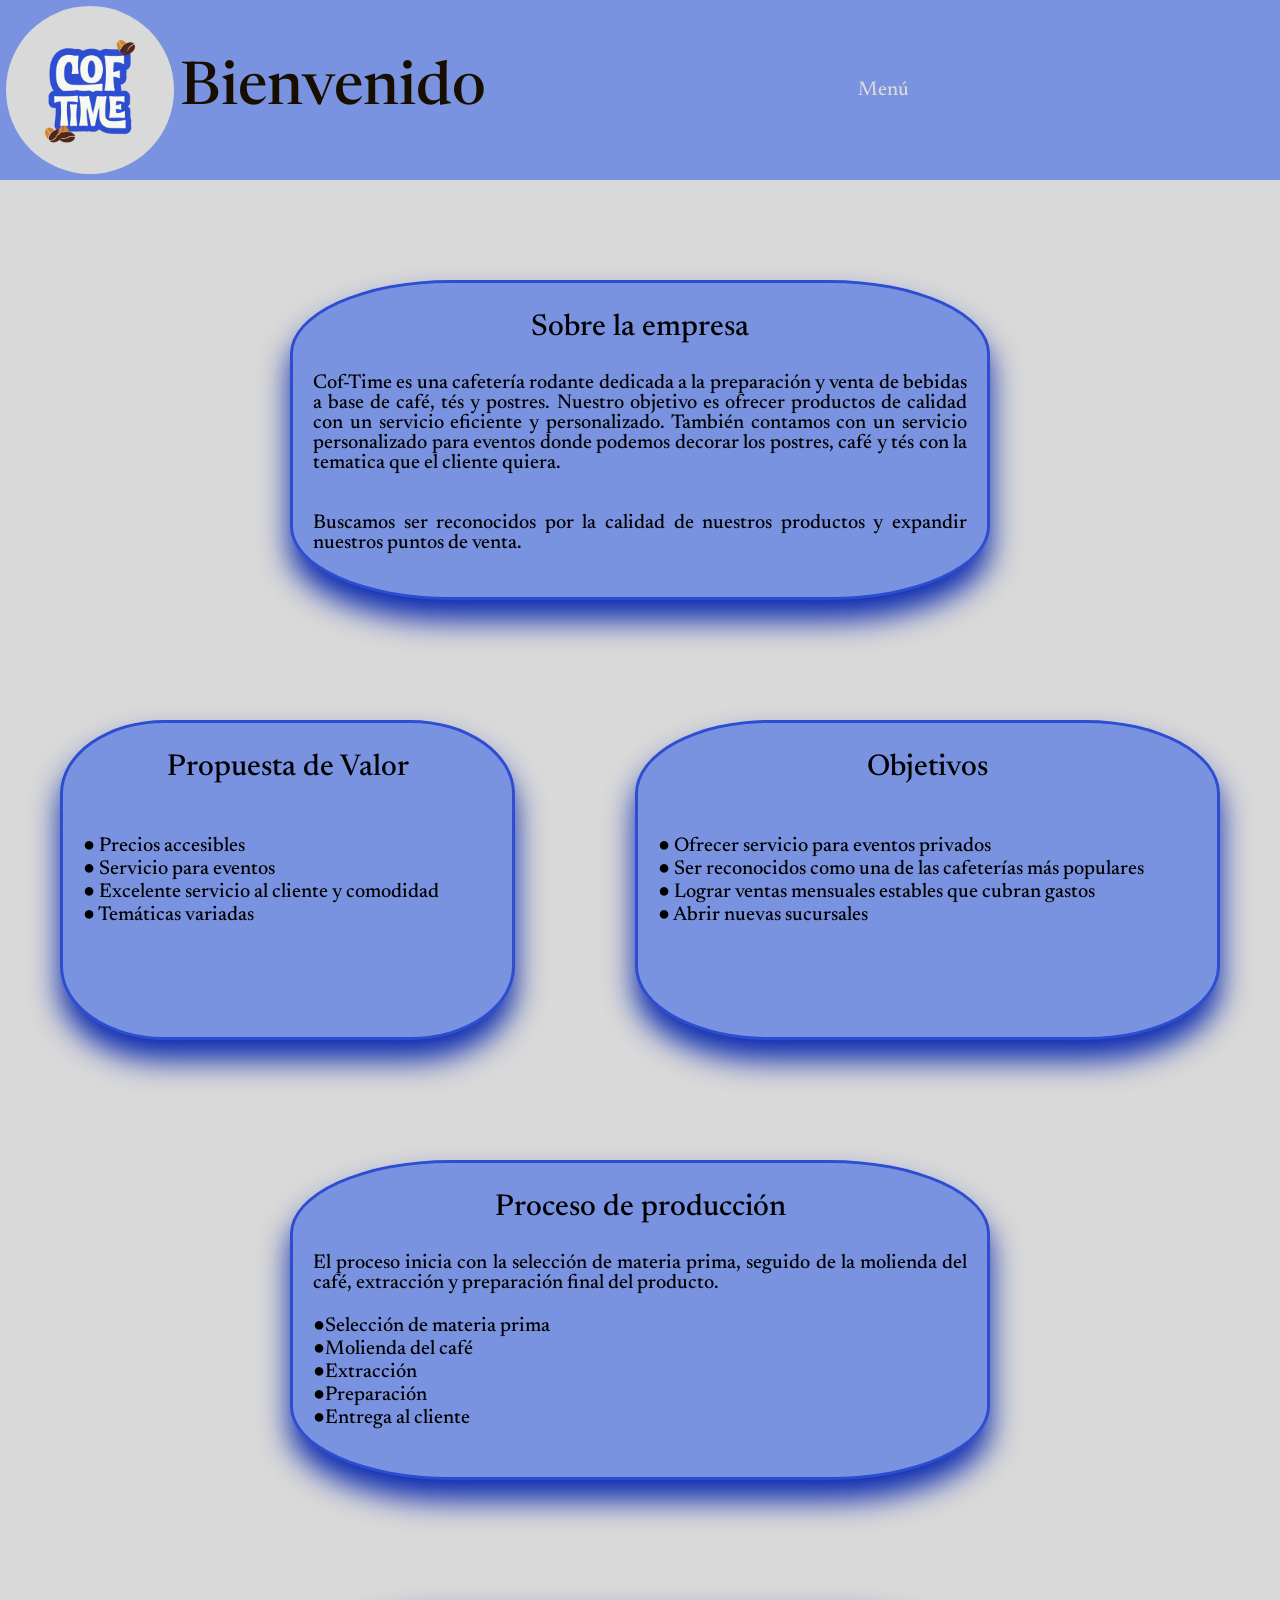
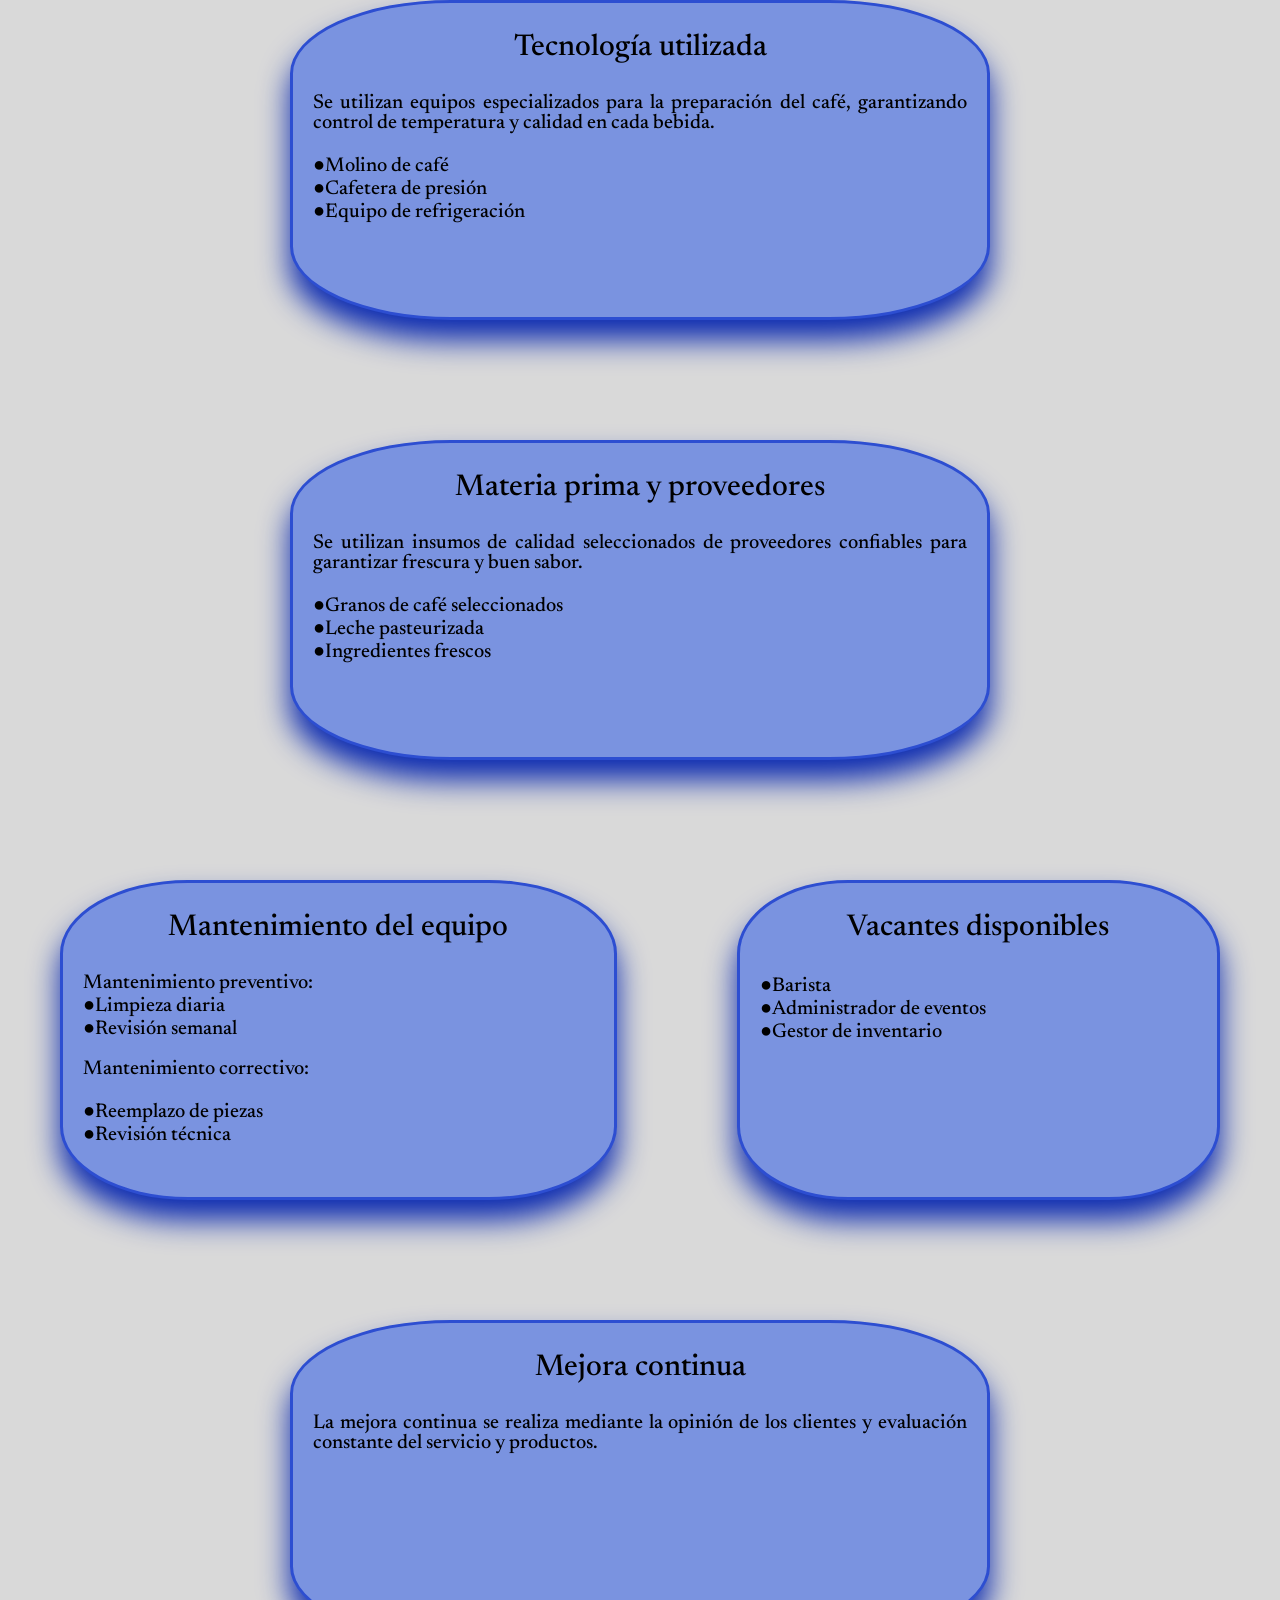
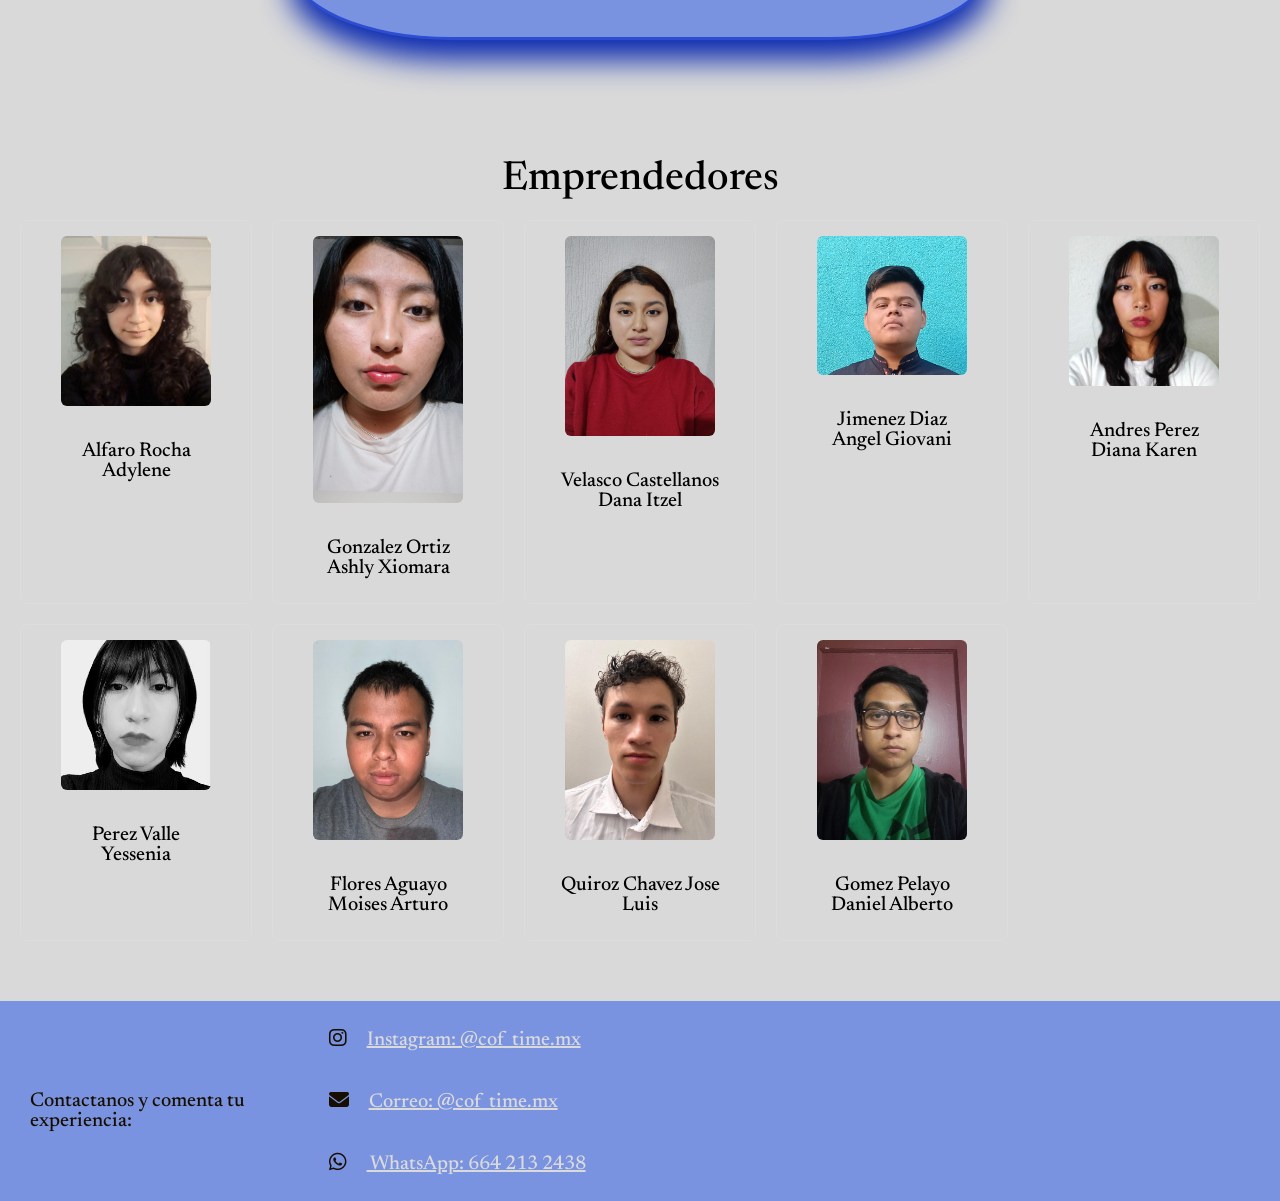
==== commit b6d19162: "3.4 beta" ====
--- a/aboutUs.html
+++ b/aboutUs.html
@@ -144,7 +144,7 @@
         <p>
           ●Barista <br>
           ●Administrador de eventos <br>
-          ●Administrador de inventario <br>
+          ●Gestor de inventario <br>
         </p>
       </div>
 
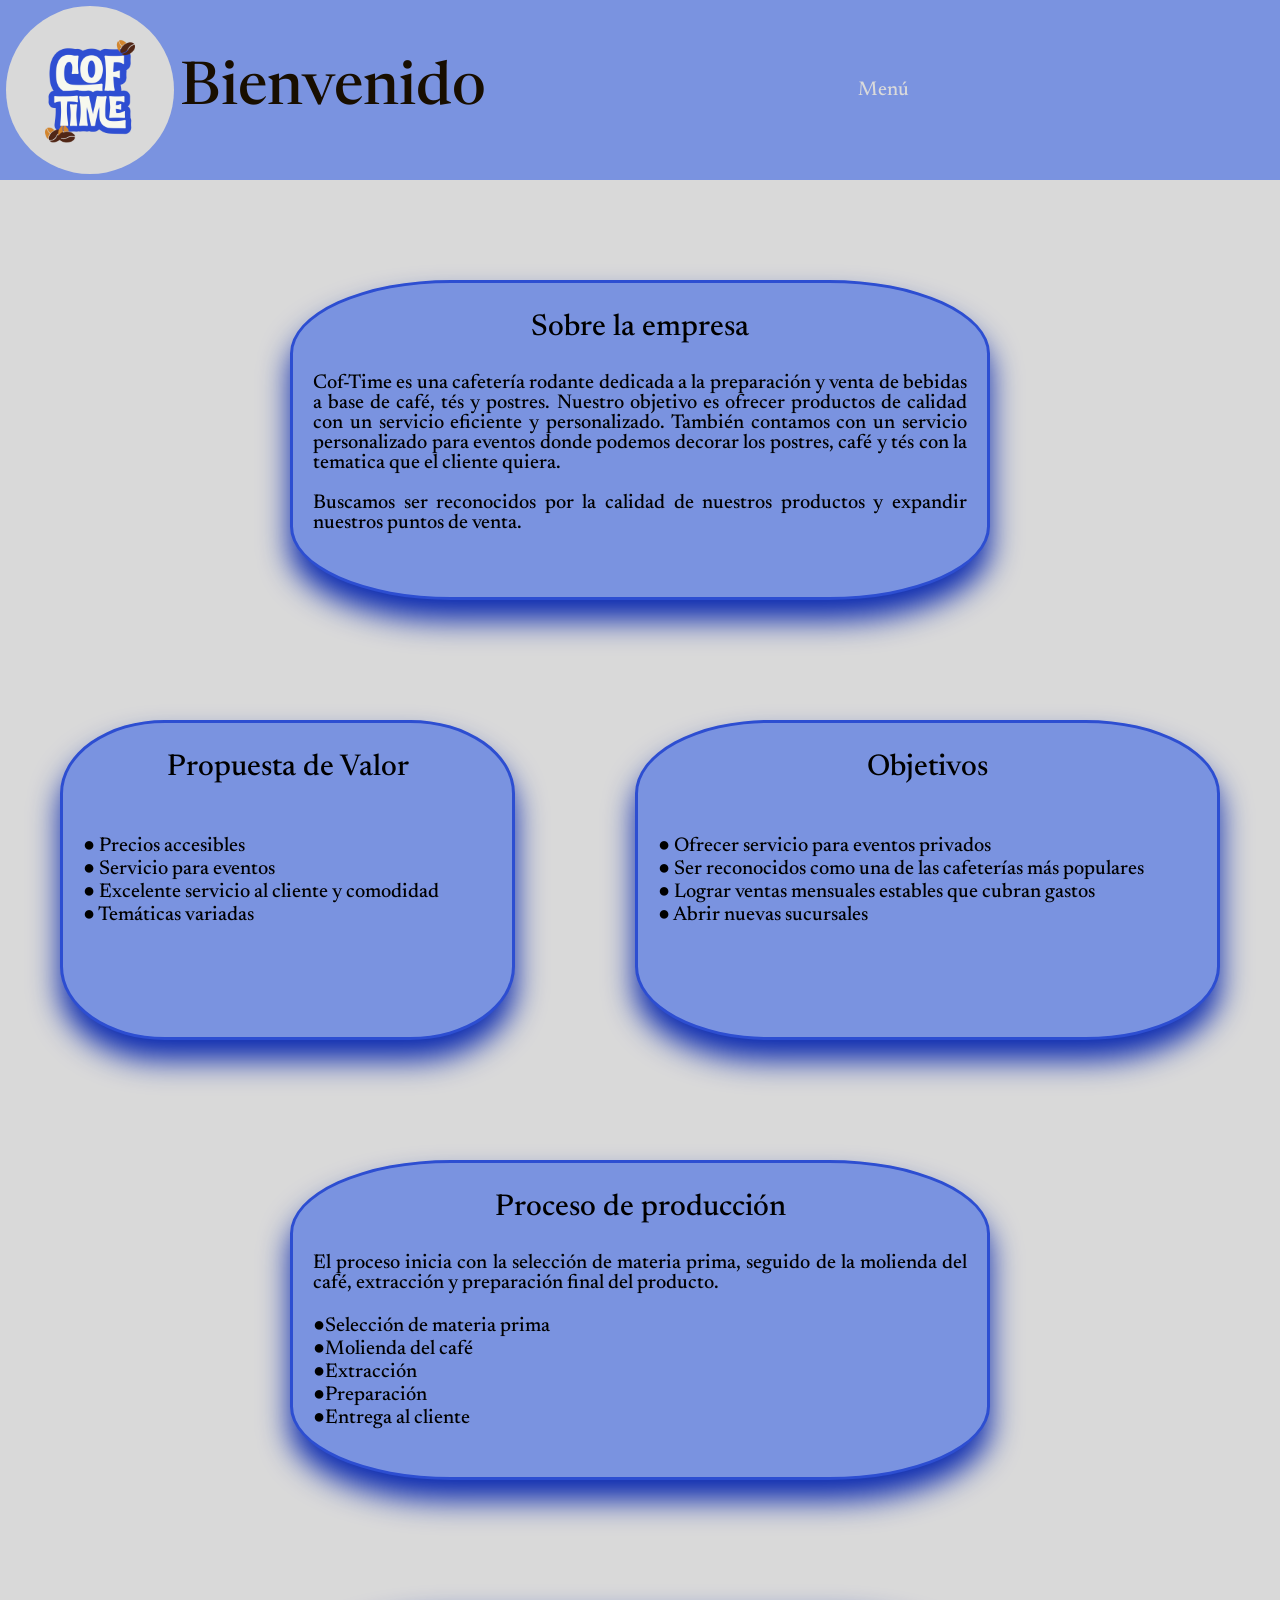
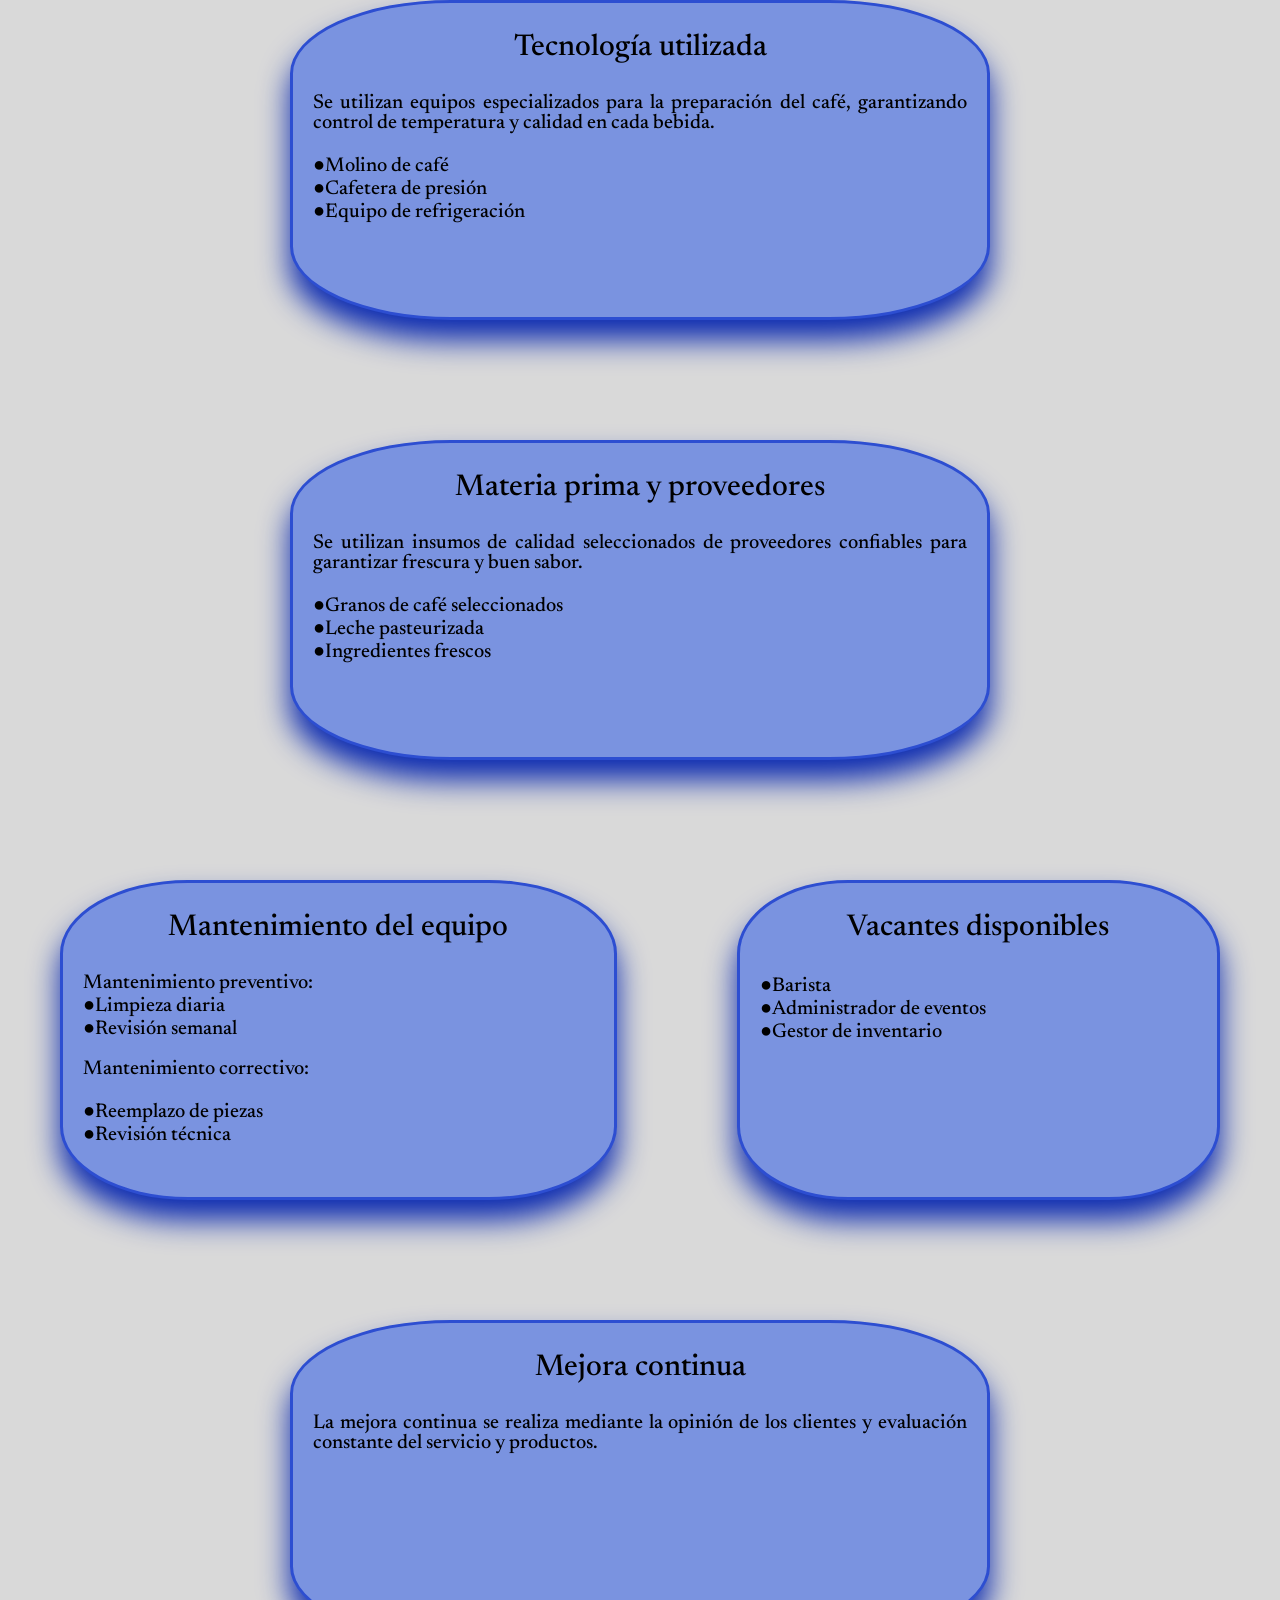
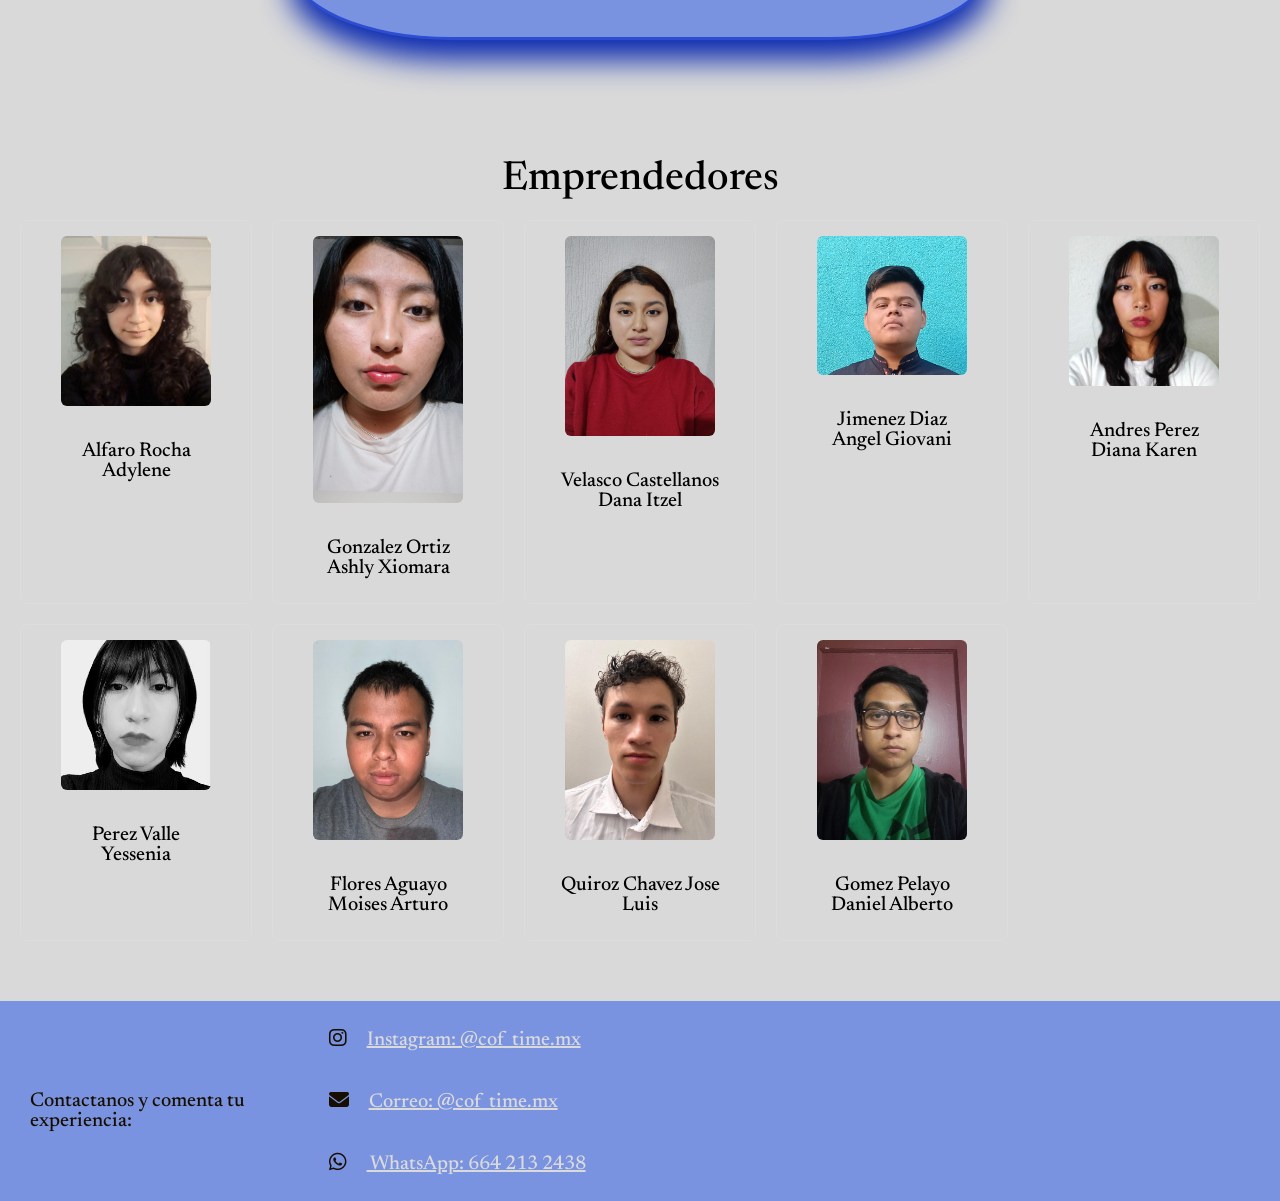
==== commit cd9e5da1: "3.5 beta" ====
--- a/aboutUs.html
+++ b/aboutUs.html
@@ -45,10 +45,7 @@
           ofrecer productos de calidad con un servicio eficiente y
           personalizado. También contamos con un servicio personalizado para eventos
           donde podemos decorar los postres, café y tés con la tematica que el cliente 
-          quiera.
-        </p>
-
-        <p>
+          quiera. <br><br>
           Buscamos ser reconocidos por la calidad de nuestros productos y
           expandir nuestros puntos de venta.
         </p>
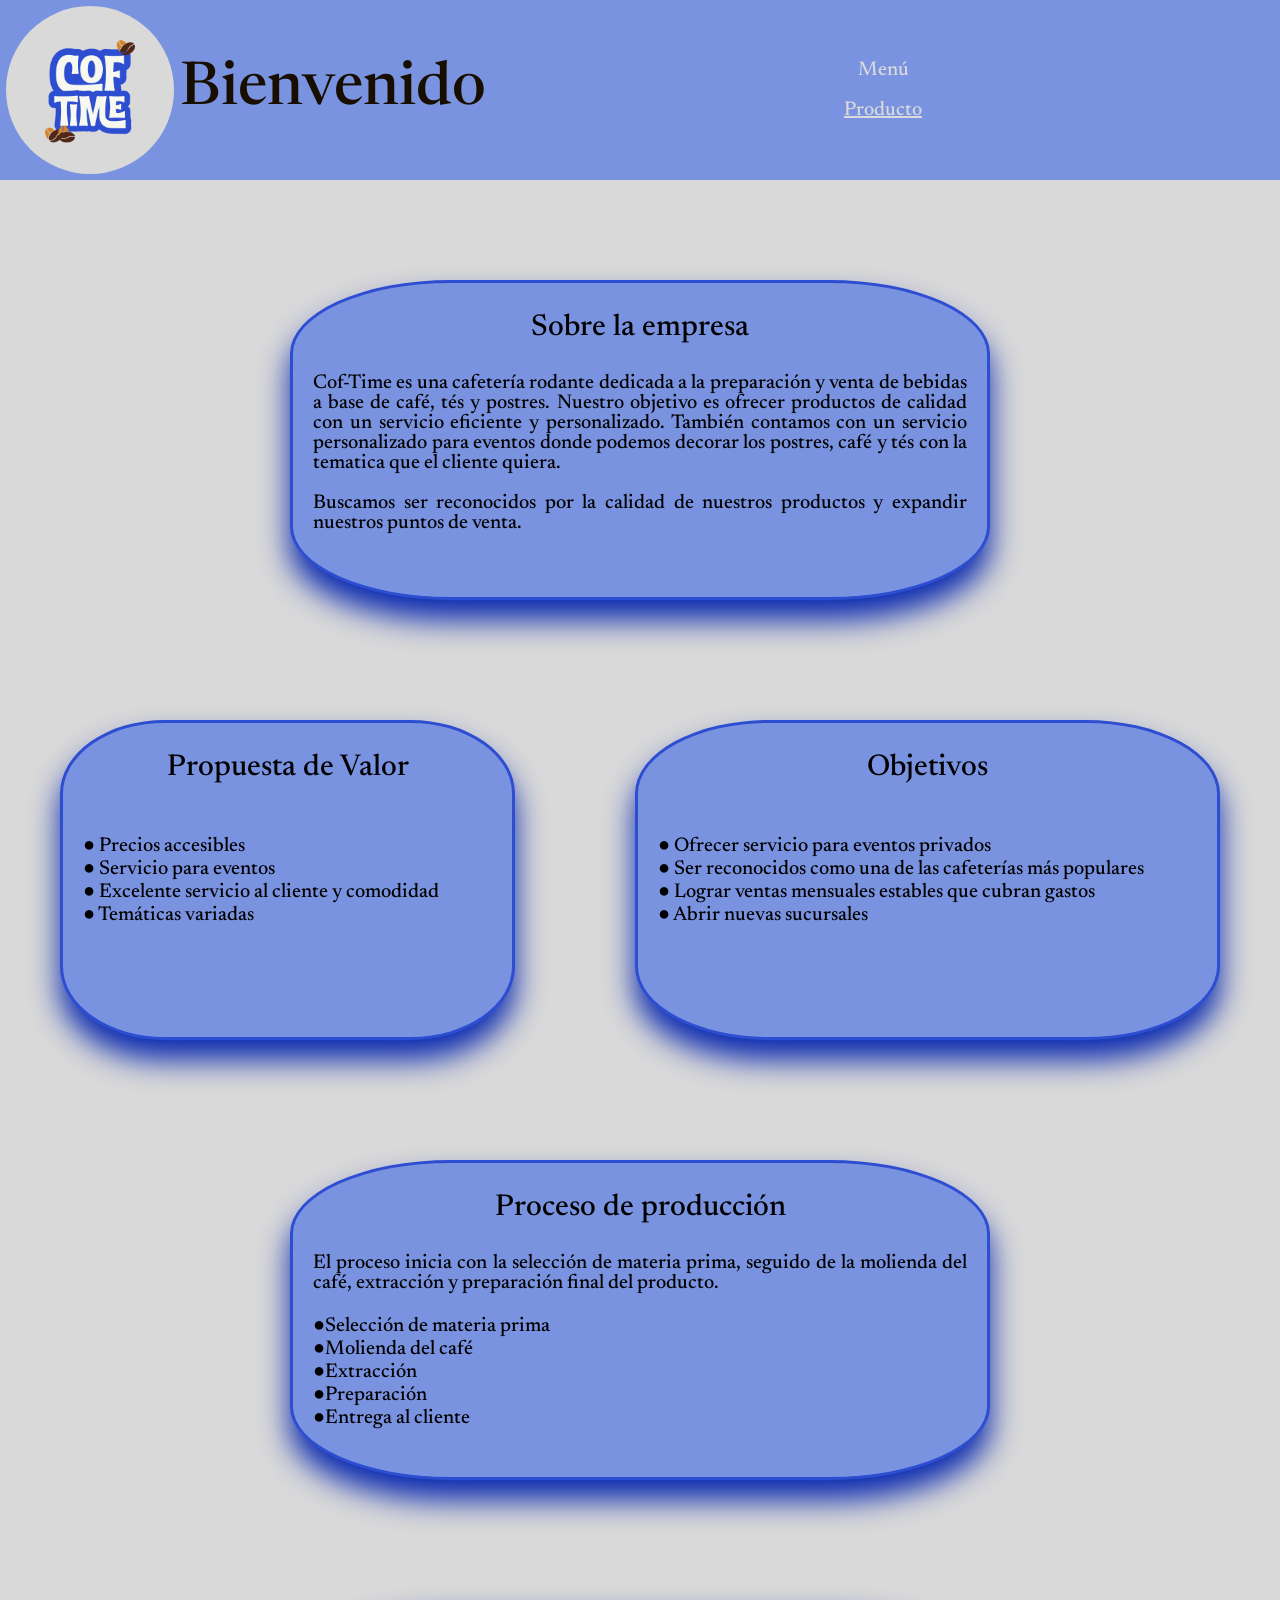
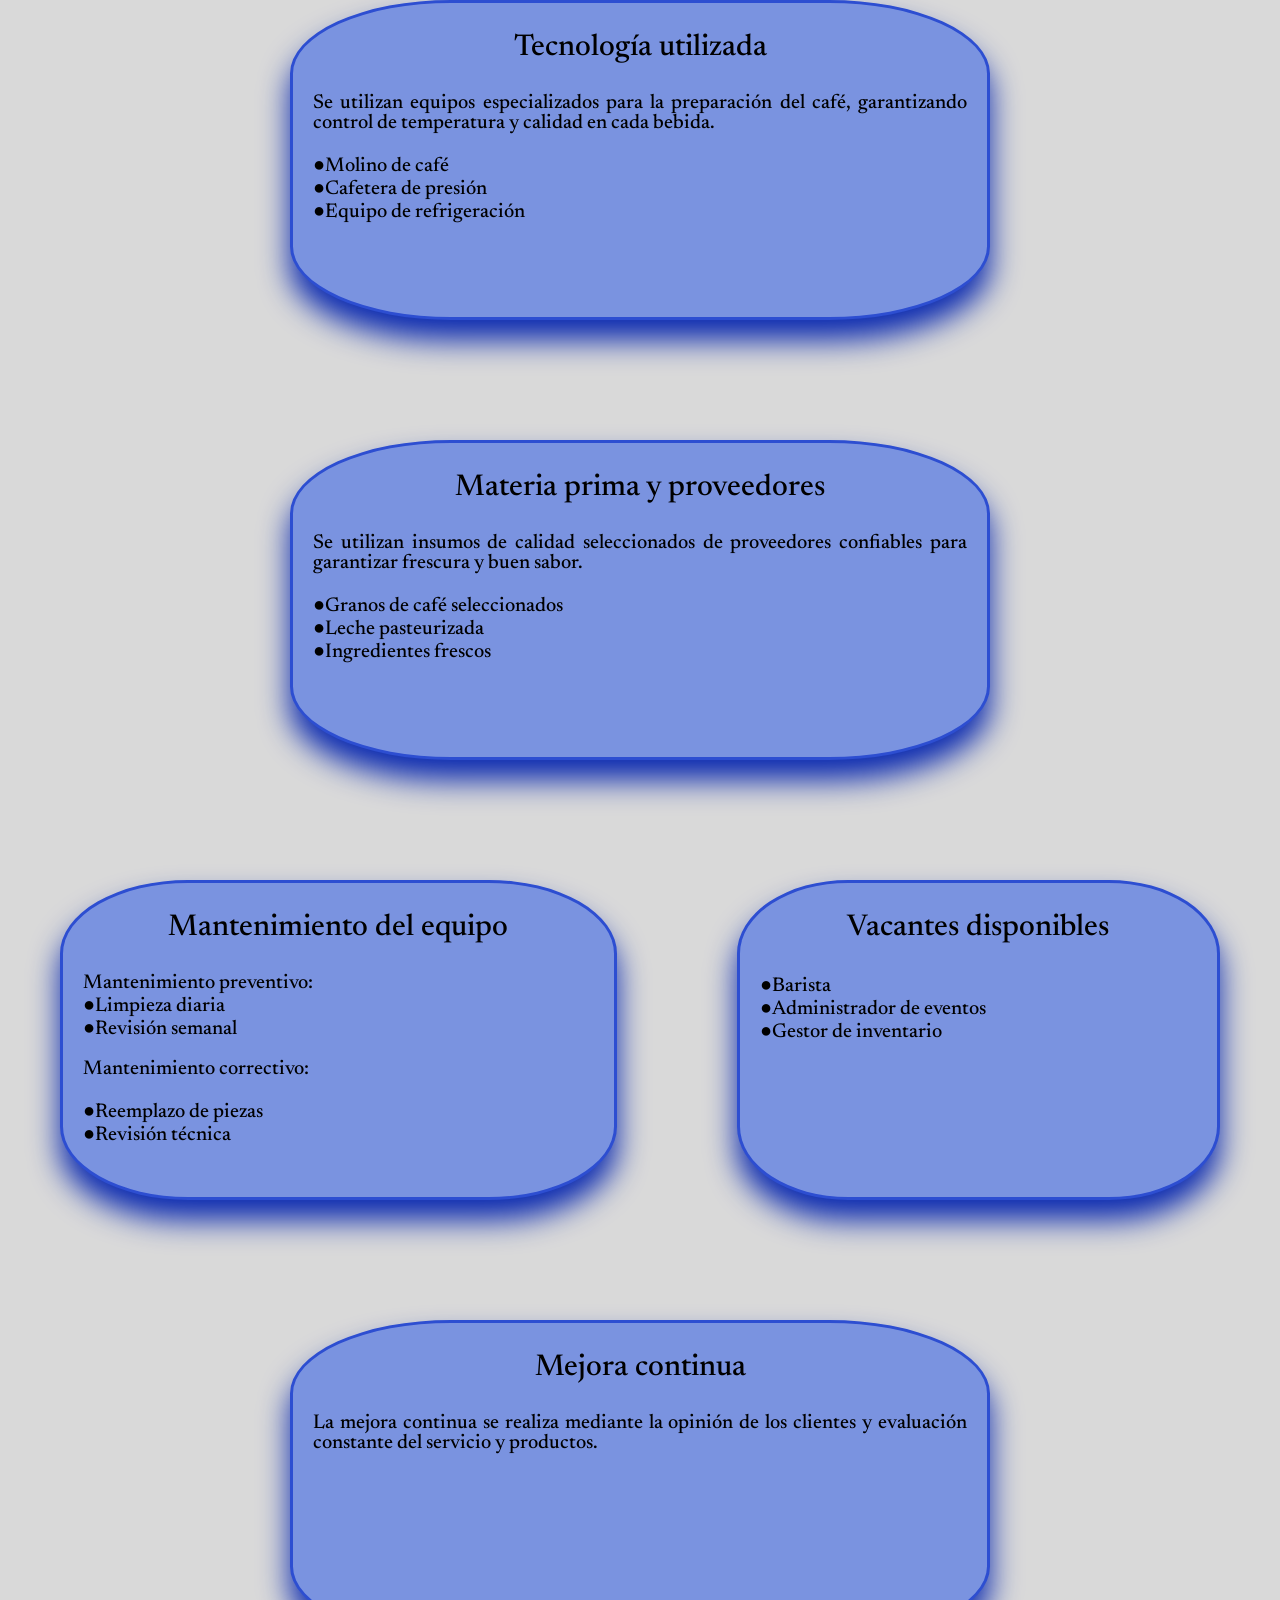
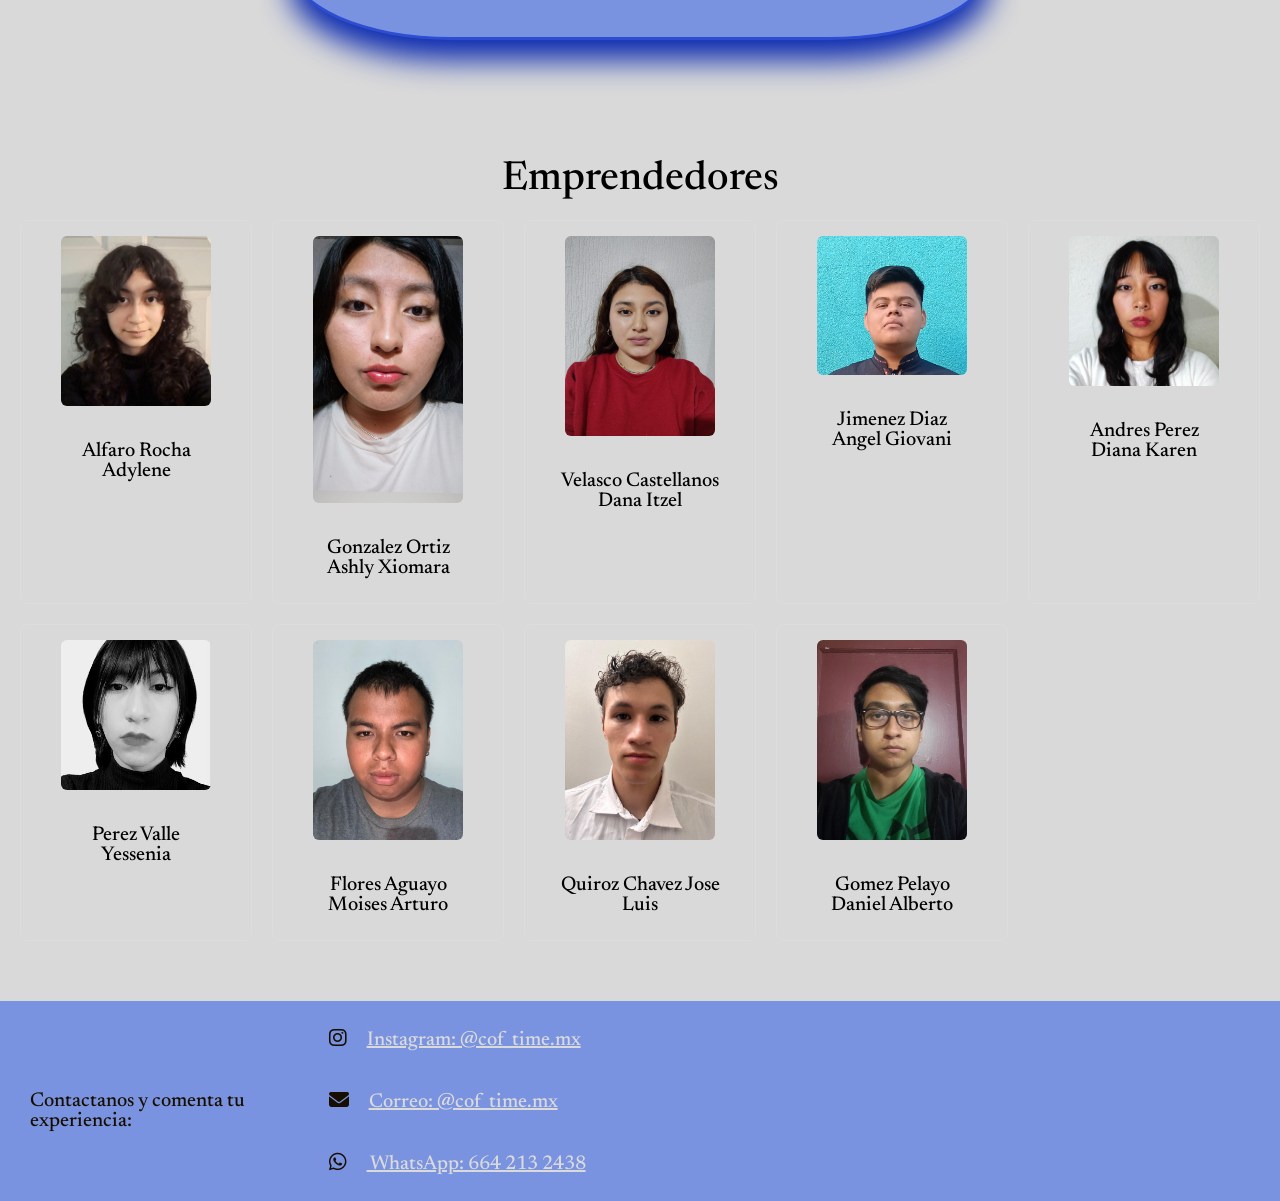
==== commit 6cf8ad26: "3.6 beta" ====
--- a/aboutUs.html
+++ b/aboutUs.html
@@ -29,6 +29,7 @@
 
       <ul class="nav-ul nav-container">
         <li class="li"><a href="./index.html" class="menu a">Menú</a></li>
+        <li class="li"> <a href="./product.html" class="product a">Producto</a></li>
       </ul>
     </nav>
   </header>
--- a/public/css/aboutUs.css
+++ b/public/css/aboutUs.css
@@ -45,6 +45,10 @@
   flex-wrap: nowrap;
 }
 
+.product {
+  margin-top: 1em;
+}
+
 .logo-container {
   min-width: 2em;
   max-width: 9em;
@@ -78,6 +82,15 @@
   align-items: center;
 }
 
+.nav-ul {
+  display: flex;
+  flex-direction: column;
+}
+
+.product {
+  margin-top: 1em;
+}
+
 .li {
   display: flex;
   justify-content: center;
